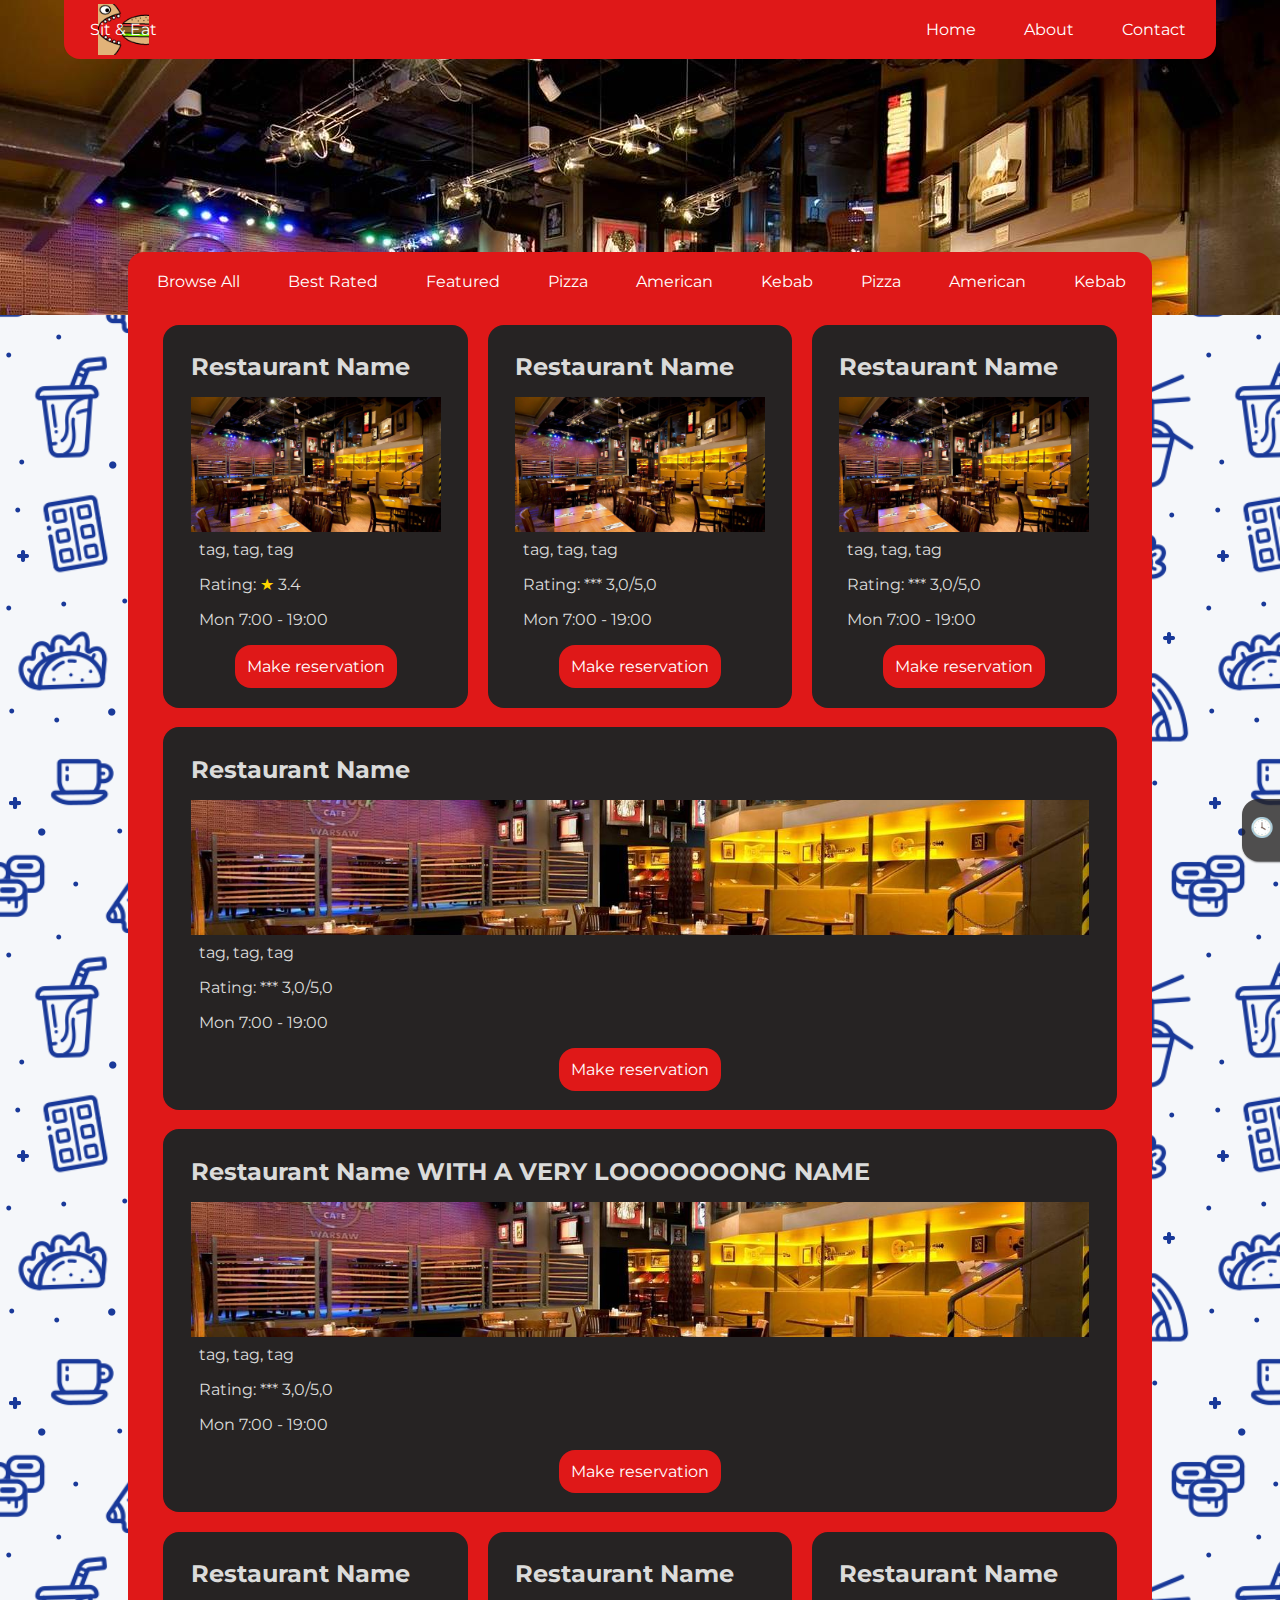
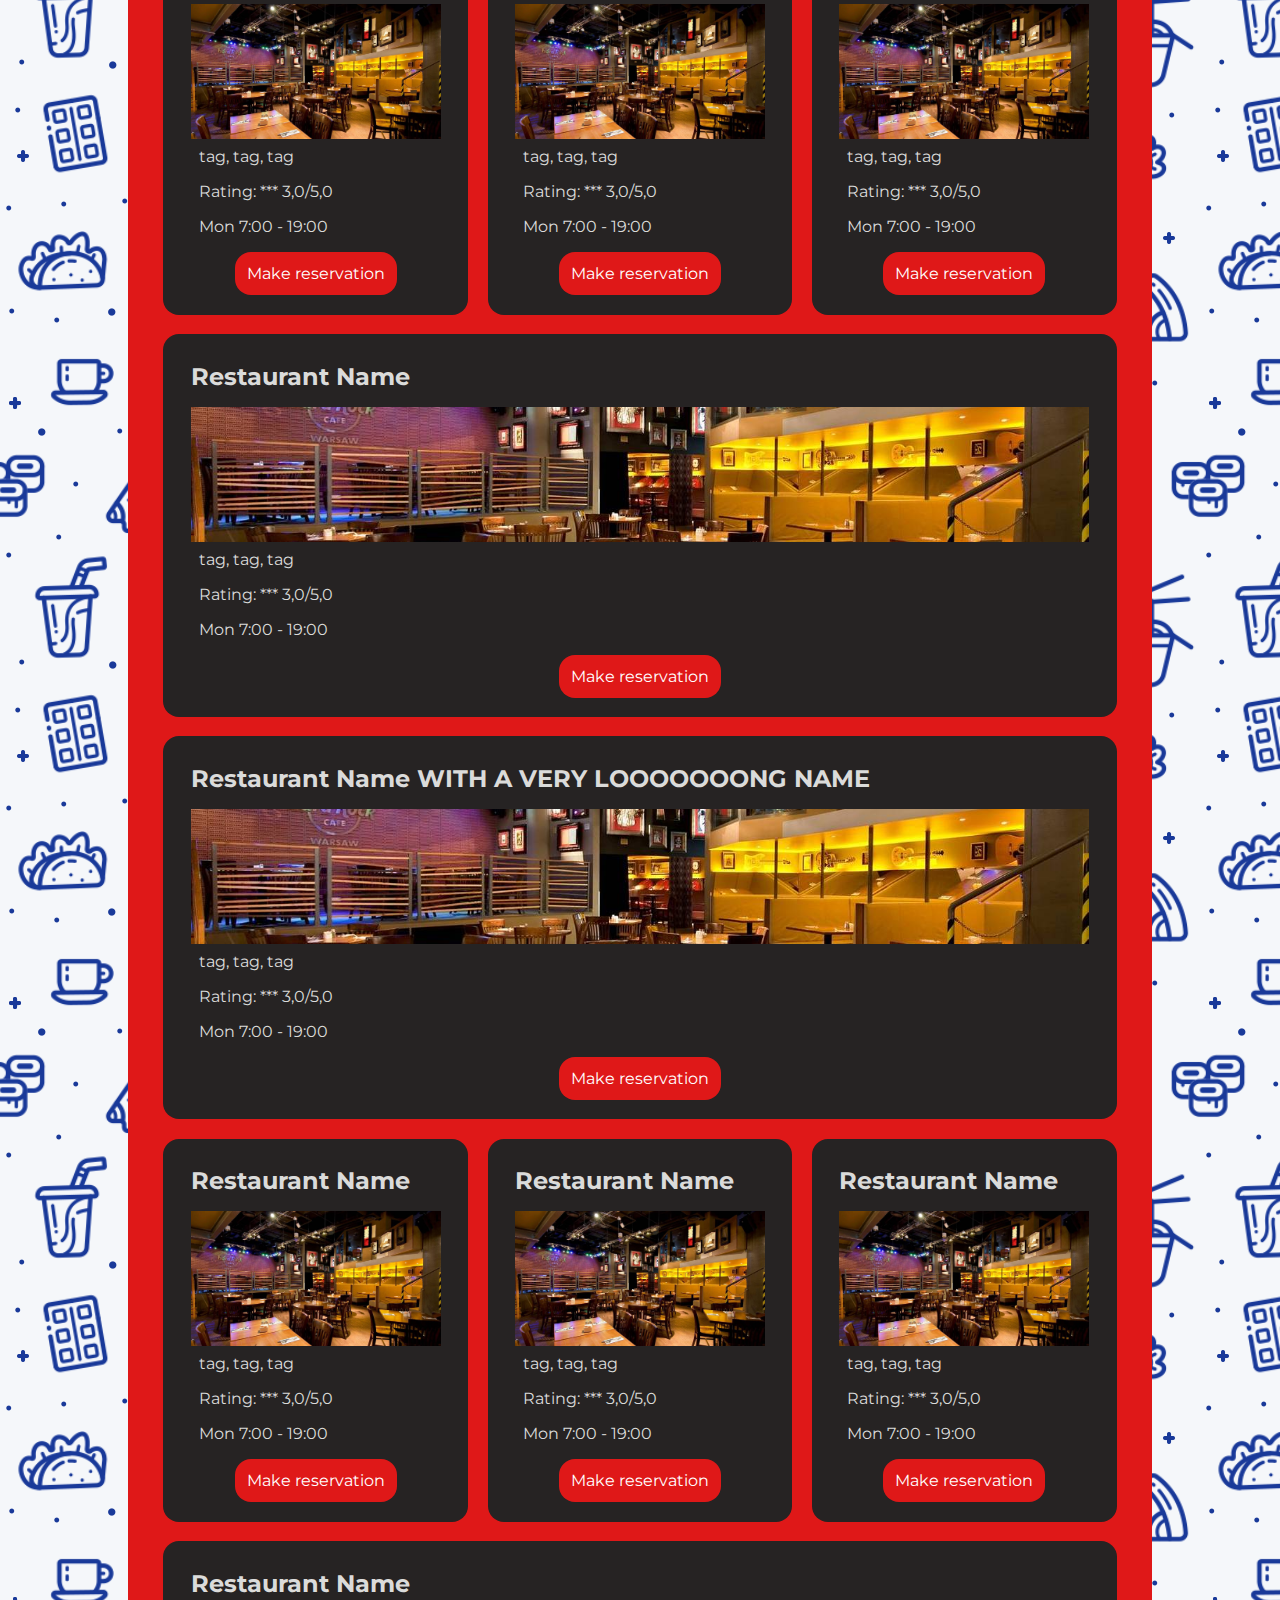
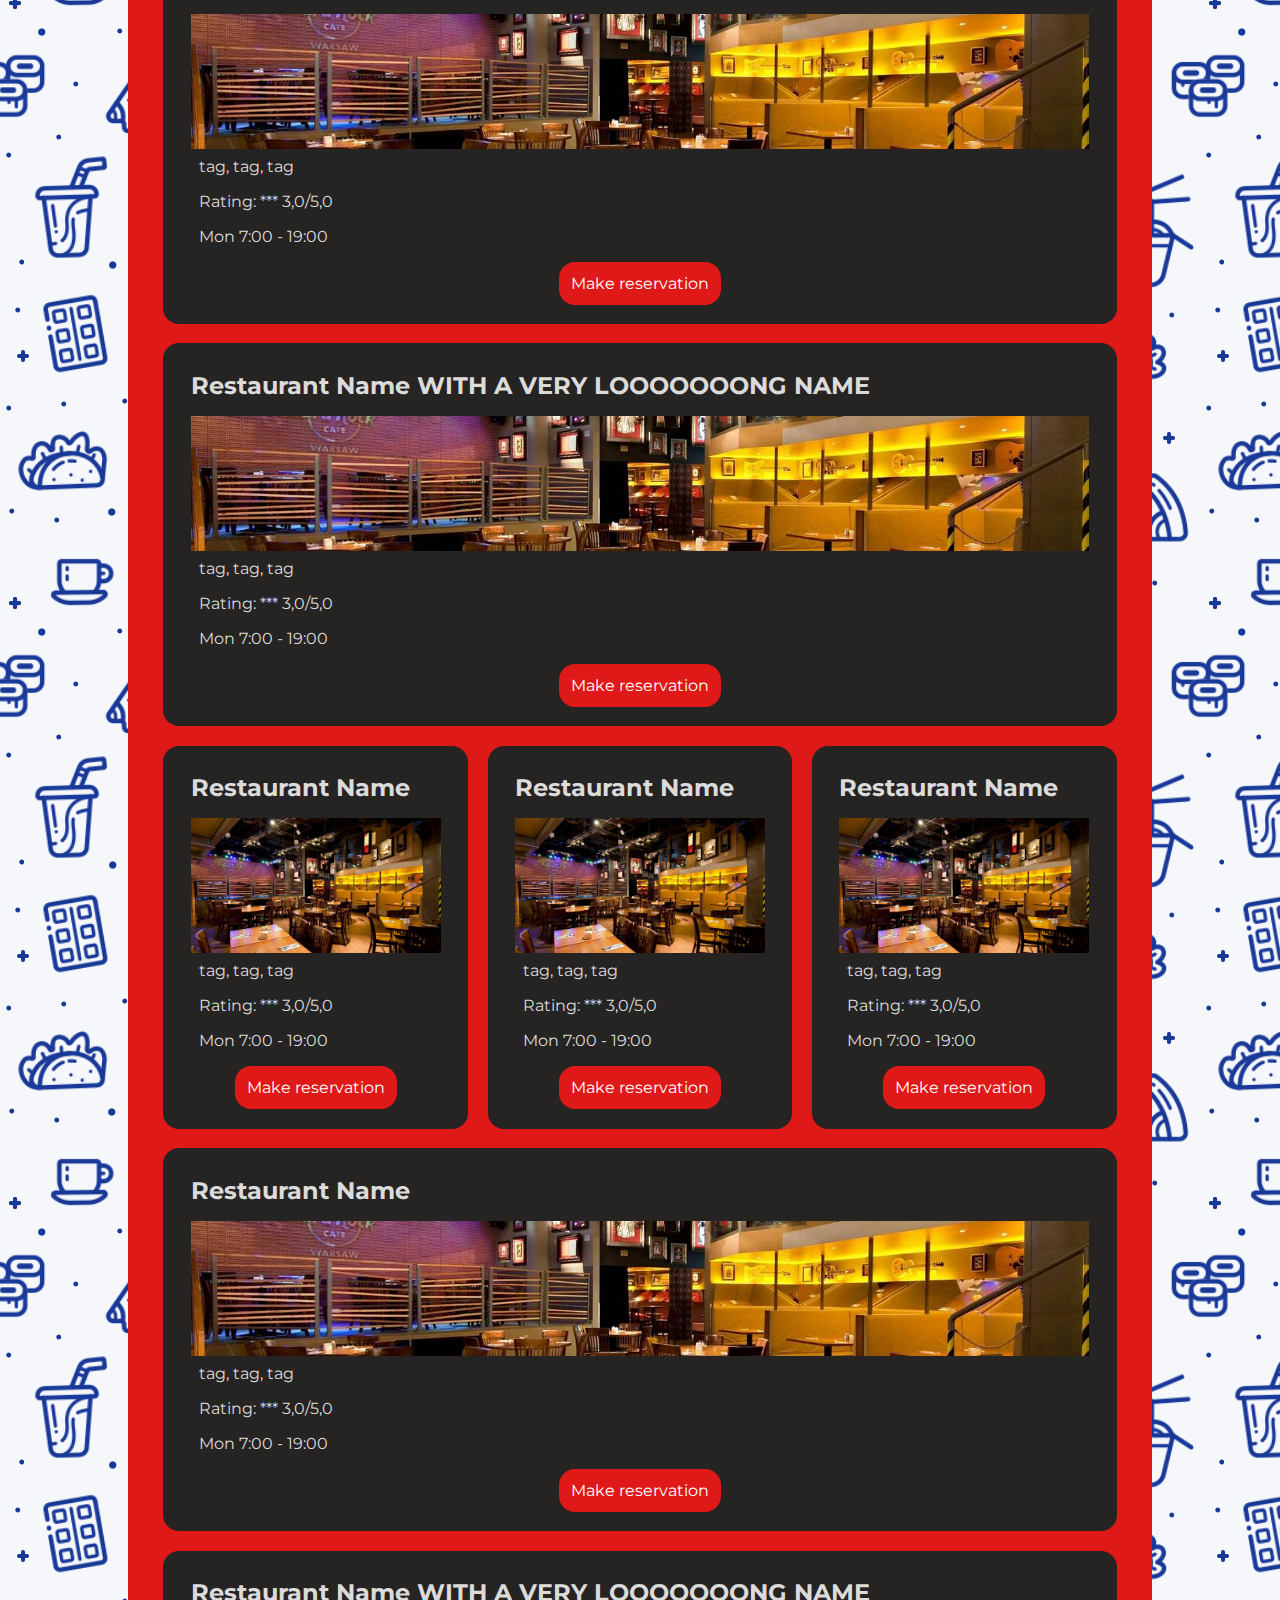
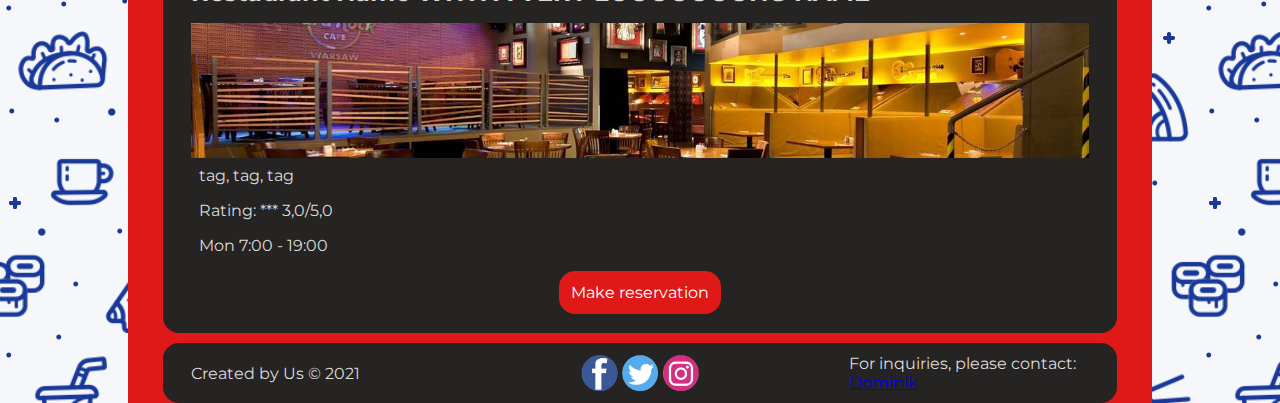
==== SitAndEat/index.html @ 81e6c00a "Merge branch 'main' of https://github.com/koloczz/sit-eat into main" ====
<!DOCTYPE html>
<html lang="en">
    <head>
        <title>Sit & Eat</title>
        <meta charset="utf-8">
        <meta name="viewport" content="width=device-width, initial-scale=1">
		<link rel="stylesheet" type="text/css" href="Styles/style.css">
		<link href='https://fonts.googleapis.com/css?family=Montserrat' rel='stylesheet'>
        <link rel="icon" href="Images/logoV2.png">
        <script src="Scripts/main.js"></script>
    </head>
    <body onscroll="stickToTop()">
        <header>
            <div class="banner-container">
                <nav class="navbar">
                    <ul class="navbar-nav">
                        <li class="nav-brand">
                            <a id="no-hover" class="nav-link brand-name" href="index.html">Sit&nbsp;&&nbsp;Eat</a>
                        </li>
                        <li class="nav-item">
                            <a class="nav-link" href="index.html">Home</a>
                        </li>
                        <li class="nav-item">
                            <a class="nav-link" href="about.html">About</a>
                        </li>
                        <li class="nav-item">
                            <a class="nav-link" href="contact.html">Contact</a>
                        </li>
                    </ul>
                </nav>
                <div class="search-bar"></div>
                <nav class="navbar2">
                    <ul class="navbar-nav2">
                        <li class="nav-item">
                            <a class="nav-link" href="index.html">Browse&nbsp;All</a>
                        </li>
                        <li class="nav-item">
                            <a class="nav-link" href="about.html">Best&nbsp;Rated</a>
                        </li>
                        <li class="nav-item">
                            <a class="nav-link" href="contact.html">Featured</a>
                        </li>
                        <li class="nav-item">
                            <a class="nav-link" href="contact.html">Pizza</a>
                        </li>
                        <li class="nav-item">
                            <a class="nav-link" href="contact.html">American</a>
                        </li>
                        <li class="nav-item">
                            <a class="nav-link" href="contact.html">Kebab</a>
                        </li>
                        <li class="nav-item">
                            <a class="nav-link" href="contact.html">Pizza</a>
                        </li>
                        <li class="nav-item">
                            <a class="nav-link" href="contact.html">American</a>
                        </li>
                        <li class="nav-item">
                            <a class="nav-link" href="contact.html">Kebab</a>
                        </li>
                        <li class="nav-item">
                            <a class="nav-link" href="contact.html">Pizza</a>
                        </li>
                        <li class="nav-item">
                            <a class="nav-link" href="contact.html">American</a>
                        </li>
                        <li class="nav-item">
                            <a class="nav-link" href="contact.html">Kebab</a>
                        </li>
                    </ul>
                </nav>
            </div>
        </header>
        <main>
            <div class="content">
                <section class="flex-description">
                    <h1>Restaurant Name</h1>
                    <img src="Images/26467404.jpg" alt="thumb">
                    <p class="tag-section"> tag, tag, tag</p>
                    <p class="rating-section"> Rating: <span class="star">&starf;</span> 3.4</p>
                    <p class="hours-section">Mon 7:00 - 19:00</p>
                </section>
                <div class="reservation-container">
                    <button class="reservation">Make reservation</button>
                </div>
            </div>
            <div class="content">
                <section class="flex-description">
                    <h1>Restaurant Name</h1>
                    <img src="Images/26467404.jpg" alt="thumb">
                    <p class="tag-section"> tag, tag, tag</p>
                    <p class="rating-section"> Rating: *** 3,0/5,0</p>
                    <p class="hours-section">Mon 7:00 - 19:00</p>
                </section>
                <div class="reservation-container">
                    <button class="reservation">Make reservation</button>
                </div>
            </div>
            <div class="content">
                <section class="flex-description">
                    <h1>Restaurant Name</h1>
                    <img src="Images/26467404.jpg" alt="thumb">
                    <p class="tag-section"> tag, tag, tag</p>
                    <p class="rating-section"> Rating: *** 3,0/5,0</p>
                    <p class="hours-section">Mon 7:00 - 19:00</p>
                </section>
                <div class="reservation-container">
                    <button class="reservation">Make reservation</button>
                </div>
            </div>
            <div class="content">
                <section class="flex-description">
                    <h1>Restaurant Name</h1>
                    <img src="Images/26467404.jpg" alt="thumb">
                    <p class="tag-section"> tag, tag, tag</p>
                    <p class="rating-section"> Rating: *** 3,0/5,0</p>
                    <p class="hours-section">Mon 7:00 - 19:00</p>
                </section>
                <div class="reservation-container">
                    <button class="reservation">Make reservation</button>
                </div>
            </div>
            <div class="content">
                <section class="flex-description">
                    <h1>Restaurant Name WITH A VERY LOOOOOOONG NAME</h1>
                    <img src="Images/26467404.jpg" alt="thumb">
                    <p class="tag-section"> tag, tag, tag</p>
                    <p class="rating-section"> Rating: *** 3,0/5,0</p>
                    <p class="hours-section">Mon 7:00 - 19:00</p>
                </section>
                <div class="reservation-container">
                    <button class="reservation">Make reservation</button>
                </div>
            </div>
            <div class="content">
                <section class="flex-description">
                    <h1>Restaurant Name</h1>
                    <img src="Images/26467404.jpg" alt="thumb">
                    <p class="tag-section"> tag, tag, tag</p>
                    <p class="rating-section"> Rating: *** 3,0/5,0</p>
                    <p class="hours-section">Mon 7:00 - 19:00</p>
                </section>
                <div class="reservation-container">
                    <button class="reservation">Make reservation</button>
                </div>
            </div>
            <div class="content">
                <section class="flex-description">
                    <h1>Restaurant Name</h1>
                    <img src="Images/26467404.jpg" alt="thumb">
                    <p class="tag-section"> tag, tag, tag</p>
                    <p class="rating-section"> Rating: *** 3,0/5,0</p>
                    <p class="hours-section">Mon 7:00 - 19:00</p>
                </section>
                <div class="reservation-container">
                    <button class="reservation">Make reservation</button>
                </div>
            </div>
            <div class="content">
                <section class="flex-description">
                    <h1>Restaurant Name</h1>
                    <img src="Images/26467404.jpg" alt="thumb">
                    <p class="tag-section"> tag, tag, tag</p>
                    <p class="rating-section"> Rating: *** 3,0/5,0</p>
                    <p class="hours-section">Mon 7:00 - 19:00</p>
                </section>
                <div class="reservation-container">
                    <button class="reservation">Make reservation</button>
                </div>
            </div>
            <div class="content">
                <section class="flex-description">
                    <h1>Restaurant Name</h1>
                    <img src="Images/26467404.jpg" alt="thumb">
                    <p class="tag-section"> tag, tag, tag</p>
                    <p class="rating-section"> Rating: *** 3,0/5,0</p>
                    <p class="hours-section">Mon 7:00 - 19:00</p>
                </section>
                <div class="reservation-container">
                    <button class="reservation">Make reservation</button>
                </div>
            </div>
            <div class="content">
                <section class="flex-description">
                    <h1>Restaurant Name WITH A VERY LOOOOOOONG NAME</h1>
                    <img src="Images/26467404.jpg" alt="thumb">
                    <p class="tag-section"> tag, tag, tag</p>
                    <p class="rating-section"> Rating: *** 3,0/5,0</p>
                    <p class="hours-section">Mon 7:00 - 19:00</p>
                </section>
                <div class="reservation-container">
                    <button class="reservation">Make reservation</button>
                </div>
            </div>
            <div class="content">
                <section class="flex-description">
                    <h1>Restaurant Name</h1>
                    <img src="Images/26467404.jpg" alt="thumb">
                    <p class="tag-section"> tag, tag, tag</p>
                    <p class="rating-section"> Rating: *** 3,0/5,0</p>
                    <p class="hours-section">Mon 7:00 - 19:00</p>
                </section>
                <div class="reservation-container">
                    <button class="reservation">Make reservation</button>
                </div>
            </div>
            <div class="content">
                <section class="flex-description">
                    <h1>Restaurant Name</h1>
                    <img src="Images/26467404.jpg" alt="thumb">
                    <p class="tag-section"> tag, tag, tag</p>
                    <p class="rating-section"> Rating: *** 3,0/5,0</p>
                    <p class="hours-section">Mon 7:00 - 19:00</p>
                </section>
                <div class="reservation-container">
                    <button class="reservation">Make reservation</button>
                </div>
            </div>
            <div class="content">
                <section class="flex-description">
                    <h1>Restaurant Name</h1>
                    <img src="Images/26467404.jpg" alt="thumb">
                    <p class="tag-section"> tag, tag, tag</p>
                    <p class="rating-section"> Rating: *** 3,0/5,0</p>
                    <p class="hours-section">Mon 7:00 - 19:00</p>
                </section>
                <div class="reservation-container">
                    <button class="reservation">Make reservation</button>
                </div>
            </div>
            <div class="content">
                <section class="flex-description">
                    <h1>Restaurant Name</h1>
                    <img src="Images/26467404.jpg" alt="thumb">
                    <p class="tag-section"> tag, tag, tag</p>
                    <p class="rating-section"> Rating: *** 3,0/5,0</p>
                    <p class="hours-section">Mon 7:00 - 19:00</p>
                </section>
                <div class="reservation-container">
                    <button class="reservation">Make reservation</button>
                </div>
            </div>
            <div class="content">
                <section class="flex-description">
                    <h1>Restaurant Name WITH A VERY LOOOOOOONG NAME</h1>
                    <img src="Images/26467404.jpg" alt="thumb">
                    <p class="tag-section"> tag, tag, tag</p>
                    <p class="rating-section"> Rating: *** 3,0/5,0</p>
                    <p class="hours-section">Mon 7:00 - 19:00</p>
                </section>
                <div class="reservation-container">
                    <button class="reservation">Make reservation</button>
                </div>
            </div>
            <div class="content">
                <section class="flex-description">
                    <h1>Restaurant Name</h1>
                    <img src="Images/26467404.jpg" alt="thumb">
                    <p class="tag-section"> tag, tag, tag</p>
                    <p class="rating-section"> Rating: *** 3,0/5,0</p>
                    <p class="hours-section">Mon 7:00 - 19:00</p>
                </section>
                <div class="reservation-container">
                    <button class="reservation">Make reservation</button>
                </div>
            </div>
            <div class="content">
                <section class="flex-description">
                    <h1>Restaurant Name</h1>
                    <img src="Images/26467404.jpg" alt="thumb">
                    <p class="tag-section"> tag, tag, tag</p>
                    <p class="rating-section"> Rating: *** 3,0/5,0</p>
                    <p class="hours-section">Mon 7:00 - 19:00</p>
                </section>
                <div class="reservation-container">
                    <button class="reservation">Make reservation</button>
                </div>
            </div>
            <div class="content">
                <section class="flex-description">
                    <h1>Restaurant Name</h1>
                    <img src="Images/26467404.jpg" alt="thumb">
                    <p class="tag-section"> tag, tag, tag</p>
                    <p class="rating-section"> Rating: *** 3,0/5,0</p>
                    <p class="hours-section">Mon 7:00 - 19:00</p>
                </section>
                <div class="reservation-container">
                    <button class="reservation">Make reservation</button>
                </div>
            </div>
            <div class="content">
                <section class="flex-description">
                    <h1>Restaurant Name</h1>
                    <img src="Images/26467404.jpg" alt="thumb">
                    <p class="tag-section"> tag, tag, tag</p>
                    <p class="rating-section"> Rating: *** 3,0/5,0</p>
                    <p class="hours-section">Mon 7:00 - 19:00</p>
                </section>
                <div class="reservation-container">
                    <button class="reservation">Make reservation</button>
                </div>
            </div>
            <div class="content">
                <section class="flex-description">
                    <h1>Restaurant Name WITH A VERY LOOOOOOONG NAME</h1>
                    <img src="Images/26467404.jpg" alt="thumb">
                    <p class="tag-section"> tag, tag, tag</p>
                    <p class="rating-section"> Rating: *** 3,0/5,0</p>
                    <p class="hours-section">Mon 7:00 - 19:00</p>
                </section>
                <div class="reservation-container">
                    <button class="reservation">Make reservation</button>
                </div>
            </div>
        </main>
        <footer>
            <div class="footer-item">
                <p>Created by Us &copy; 2021</p>
                <img class=".social-media-icons" height="60px" src="../SitAndEat/Images/social-media.png" alt="social-media">
                <p>For inquiries, please contact:</br> <a href="mailto:dominik.starzyk@codecool.com">Dominik</a></p>
            </div>
        </footer>
        <p id="float">
            &#x1F553;
                <input class="slidecontainer" type="range" min="0" max="23" value="12" class="slider" id="myRange" onchange="updateTextInput(this.value)">
                <input type="number" class="input" id="textInputHour" value="12">
            &#x1f464
                <input class="slidecontainer" type="range" min="1" max="16" value="1" class="slider" id="myRange" onchange="updateTextInput2(this.value)">
                <input type="number" class="input" id="textInputPerson" value="1">

                <input id="datefield" type="date" id="start" name="date-time"  
                value="">


        </p>
    </body>
</html>
---- SitAndEat/Styles/style.css ----
:root {
  /* Menu */
  --main-background-color: #df1818;
  --main-menu-font-color: #fff;
  --hover-color: rgb(172, 169, 162);

  /* Main */
  --main-div-background-color: #262323;
  --main-div-font-color: rgb(219, 219, 218);
  --background-image: url("../Images/gif3.gif");

  /* Footer */
  --footer-background-color: #262323;

  --main-content-width: 80%;
  --main-content-margin: 10%;

  --radius: 1rem;
}

body {
  display: block;
  padding: 0;
  margin: 0;
  font-family: "Montserrat";
  background-image: var(--background-image);
  background-repeat: repeat;
  color: var(--main-div-font-color);
}

.brand-name {
  background-image: url("../Images/logoV2.png");
  background-size: contain;
  background-position: center;
  background-repeat: no-repeat;
}

.nav-brand {
  margin-top: 0.25rem;
  margin-bottom: 0.25rem;
  margin-right: auto;
}

#no-hover {
  color: var(--main-menu-font-color);
}

.banner-container {
  background-image: url("../Images/26467404.jpg");
  background-repeat: no-repeat;
  background-size: cover;
  height: max(35vh, 250px);
  width: 100%;
  position: relative;
}

.active-content {
  color: var(--hover-color);
}

.navbar,
.navbar2 {
  width: 90%;
  display: flex;
  flex-flow: row;
  flex-wrap: wrap;
  overflow-x: scroll;
  scrollbar-width: none;
  justify-content: stretch;
  list-style: none;
  background-color: var(--main-background-color);
  margin-left: 5%;
  margin-right: 5%;
}

.navbar {
  z-index: 1;
  border-bottom-right-radius: var(--radius);
  border-bottom-left-radius: var(--radius);
}

.navbar2 {
  width: var(--main-content-width);
  margin-left: var(--main-content-margin);
  margin-right: var(--main-content-margin);
  padding-bottom: 0.25rem;
  bottom: 0px;
  position: absolute;
  z-index: 1;
  height: 59px;
  border-top-right-radius: var(--radius);
  border-top-left-radius: var(--radius);
}

.sticky {
  position: fixed;
  top: 0;
  border-top-right-radius: 0;
  border-top-left-radius: 0;
}

.navbar::-webkit-scrollbar,
.navbar2::-webkit-scrollbar,
.flex-description::-webkit-scrollbar,
.modal-content::-webkit-scrollbar {
  display: none;
}

.navbar-nav,
.navbar-nav2 {
  width: 100%;
  list-style-type: none;
  display: flex;
  flex-direction: row;
  padding: 0 0.5%;
  margin: 0;
}

.navbar-nav {
  justify-content: space-between;
}

.navbar-nav2 {
  justify-content: flex-start;
}

.nav-item {
  margin: 0.25rem;
}

.nav-link,
.navbar-brand {
  padding: 1rem;
  margin: 0 0.25em;
  text-align: center;
  color: var(--main-menu-font-color);
  cursor: pointer;
  text-decoration: none;
  display: block;
}
.nav-item:hover,
#make-reservation:hover {
  background-color: var(--hover-color);
  border-radius: var(--radius);
}

main {
  background-color: var(--main-background-color);
  margin-left: var(--main-content-margin);
  margin-right: var(--main-content-margin);
  padding: 0% 2%;
  border: none;
  top: 0;
  position: relative;
  display: flex;
  flex-flow: column;
  flex-wrap: nowrap;
}

.content {
  margin: 0 0 2% 0;
  background-color: var(--main-div-background-color);
  padding: 2%;
  border-radius: var(--radius);
}

.flex-description {
  padding: 0.5rem;
  max-height: 20em;
  overflow-x: scroll;
  scrollbar-width: none;
  display: flex;
  flex-flow: column nowrap;
}

.flex-description h1 {
  font-weight: bold;
  font-size: 1.5rem;
  margin: 0;
}

.flex-description img {
  object-fit: cover;
  width: 100%;
  height: 15vh;
  margin-top: 1rem;
}

.flex-description p {
  margin: 0.5rem;
  text-align: justify;
}

.reservation-container {
  display: flex;
  flex-flow: row nowrap;
  justify-content: center;
}

.reservation {
  background-color: var(--main-background-color);
  border-radius: 1em;
  padding: 0.75rem;
  color: var(--main-menu-font-color);
  border: none;
  font: inherit;
}

.reservation:hover,
.reservation-button:hover {
  background-color: var(--hover-color);
}

.reservation-button {
  margin: 0;
  border: 2px solid var(--main-div-background-color);
  background-color: (--main-div-background-color);
  border-radius: 1em;
}

footer {
  margin: 0 var(--main-content-margin);
  padding: 0 2%;
  position: relative;
  top: 0;
  background-color: var(--main-background-color);
  color: var(--main-div-font-color);
  display: flex;
  flex-flow: column;
  flex-wrap: nowrap;
}

.footer-item {
  padding: 0 2%;
  background-color: var(--footer-background-color);
  border-radius: var(--radius);
  display: flex;
  flex-flow: row nowrap;
  justify-content: space-between;
  align-items: center;
}

.footer-item p {
  width: 240px;
  margin: 0.5rem;
}

#float {
  clear: both;
  position: fixed;
  width: 65vw;
  height: 1.875rem;
  bottom: 1.25rem;
  left: 97%;
  opacity: 80%;
  background-color: var(--main-div-background-color);
  color: var(--main-menu-font-color);
  border-top-left-radius: var(--radius);
  border-bottom-left-radius: var(--radius);
  text-align: left;
  box-shadow: 1px 1px 2px #111;
  font-size: 1.2rem;
  padding: 1rem 0;
  padding-left: 0.5rem;
  text-decoration: none;
}

#float:hover {
  left: 40%;
}

.input {
  width: 2rem;
}

#make-reservation {
  background-color: var(--main-div-background-color);
}

.food-menu-list {
  list-style-type: none;
  padding: 0 1rem;
}

.food-menu-item {
  margin: 0.5rem;
  display: flex;
  flex-direction: row;
  flex-wrap: nowrap;
  justify-content: space-between;
  align-items: flex-end;
}

span.star {
  text-decoration: none;
  color: gold;
}

@media screen and (min-width: 700px) {
  main {
    flex-flow: row;
    flex-wrap: wrap;
    align-content: stretch;
  }
  .content {
    margin: 1%;
    flex-grow: 2;
  }
  .footer-item {
    margin: 0 1%;
  }
}

.modal {
  display: none;
  position: fixed;
  z-index: 3;
  left: 0;
  top: 0;
  padding-top: 59px;
  width: 100%;
  height: 100%;
  overflow: auto;
  background-color: rgb(0, 0, 0);
  background-color: rgba(0, 0, 0, 0.4);
}

.modal-content {
  overflow-x: scroll;
  overflow-y: scroll;
  border-radius: var(--radius);
  background-color: #fefefe;
  margin: 15% auto;
  padding: 20px;
  border: 1px solid #888;
  width: var(--main-content-width);
}

.close {
  color: #aaa;
  float: right;
  font-size: 28px;
  font-weight: bold;
}

.close:hover,
.close:focus {
  color: black;
  text-decoration: none;
  cursor: pointer;
}

.modal-body {
  padding: 2px 16px;
}

.modal-content {
  position: relative;
  background-color: #fefefe;
  margin: auto;
  padding: 0;
  border: 1px solid #888;
  width: 80%;
  box-shadow: 0 4px 8px 0 rgba(0, 0, 0, 0.2), 0 6px 20px 0 rgba(0, 0, 0, 0.19);
  animation-name: animatetop;
  animation-duration: 0.4s;
}

.grid-container {
  display: grid;
  grid-template-columns: 100px 100px 100px 100px 100px;
  grid-template-rows: 100px 100px 100px 100px 100px;
}

.grid-item {
  background-image: url("../Images/carpet1.jpg");
  background-size: cover;
  height: 100px;
  width: 100px;
}

.with-table {
  font-size: 2rem;
  font-weight: bold;
  display: flex;
  justify-content: center;
  align-items: center;
  color: #000;
  align-items: center;
  text-align: center;
  height: 70%;
  width: auto;
  background-image: url("../Images/wood.jpg");
  background-size: cover;
  margin: 15%;
  border-radius: var(--radius);
}

.taken-table {
  background-image: none;
  background-color: tomato;
}

.selected-table {
  background-image: none;
  background-color: lawngreen;
}

@keyframes animatetop {
  from {
    top: -300px;
    opacity: 0;
  }
  to {
    top: 0;
    opacity: 1;
  }
}
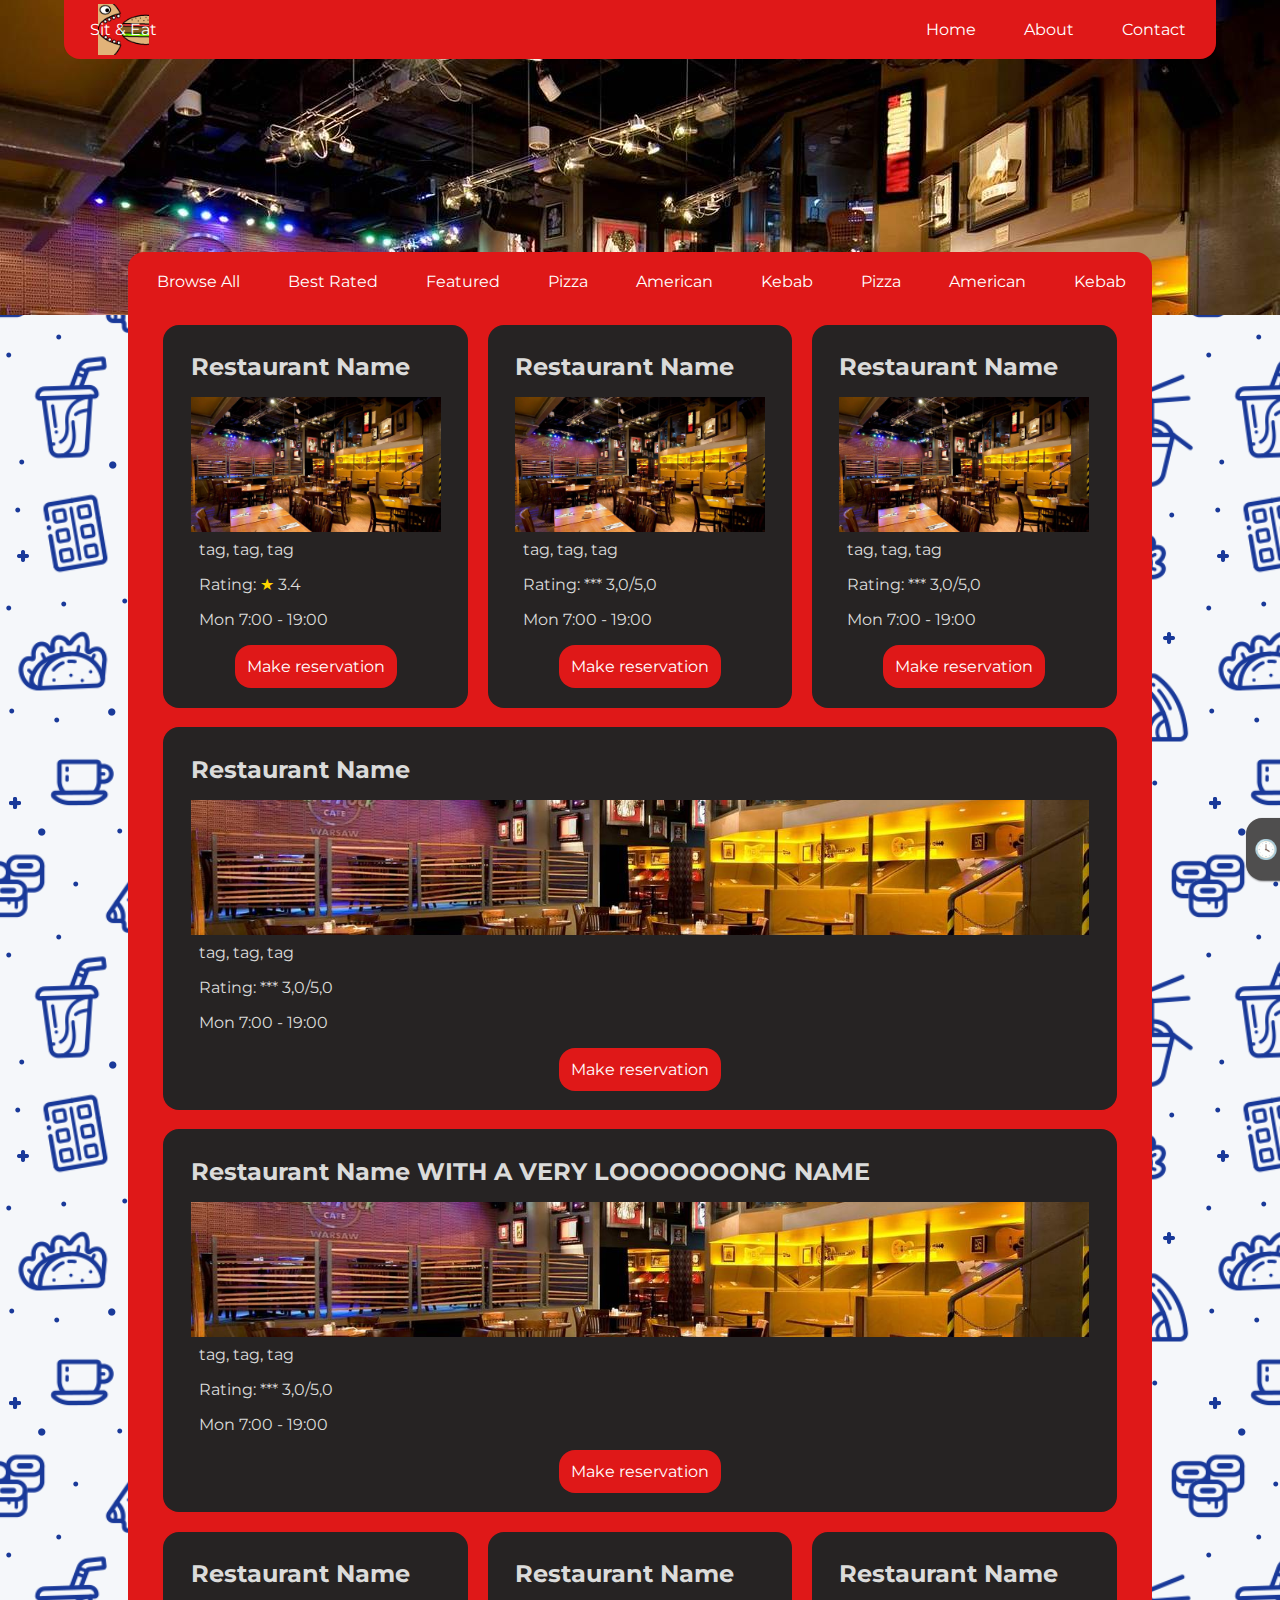
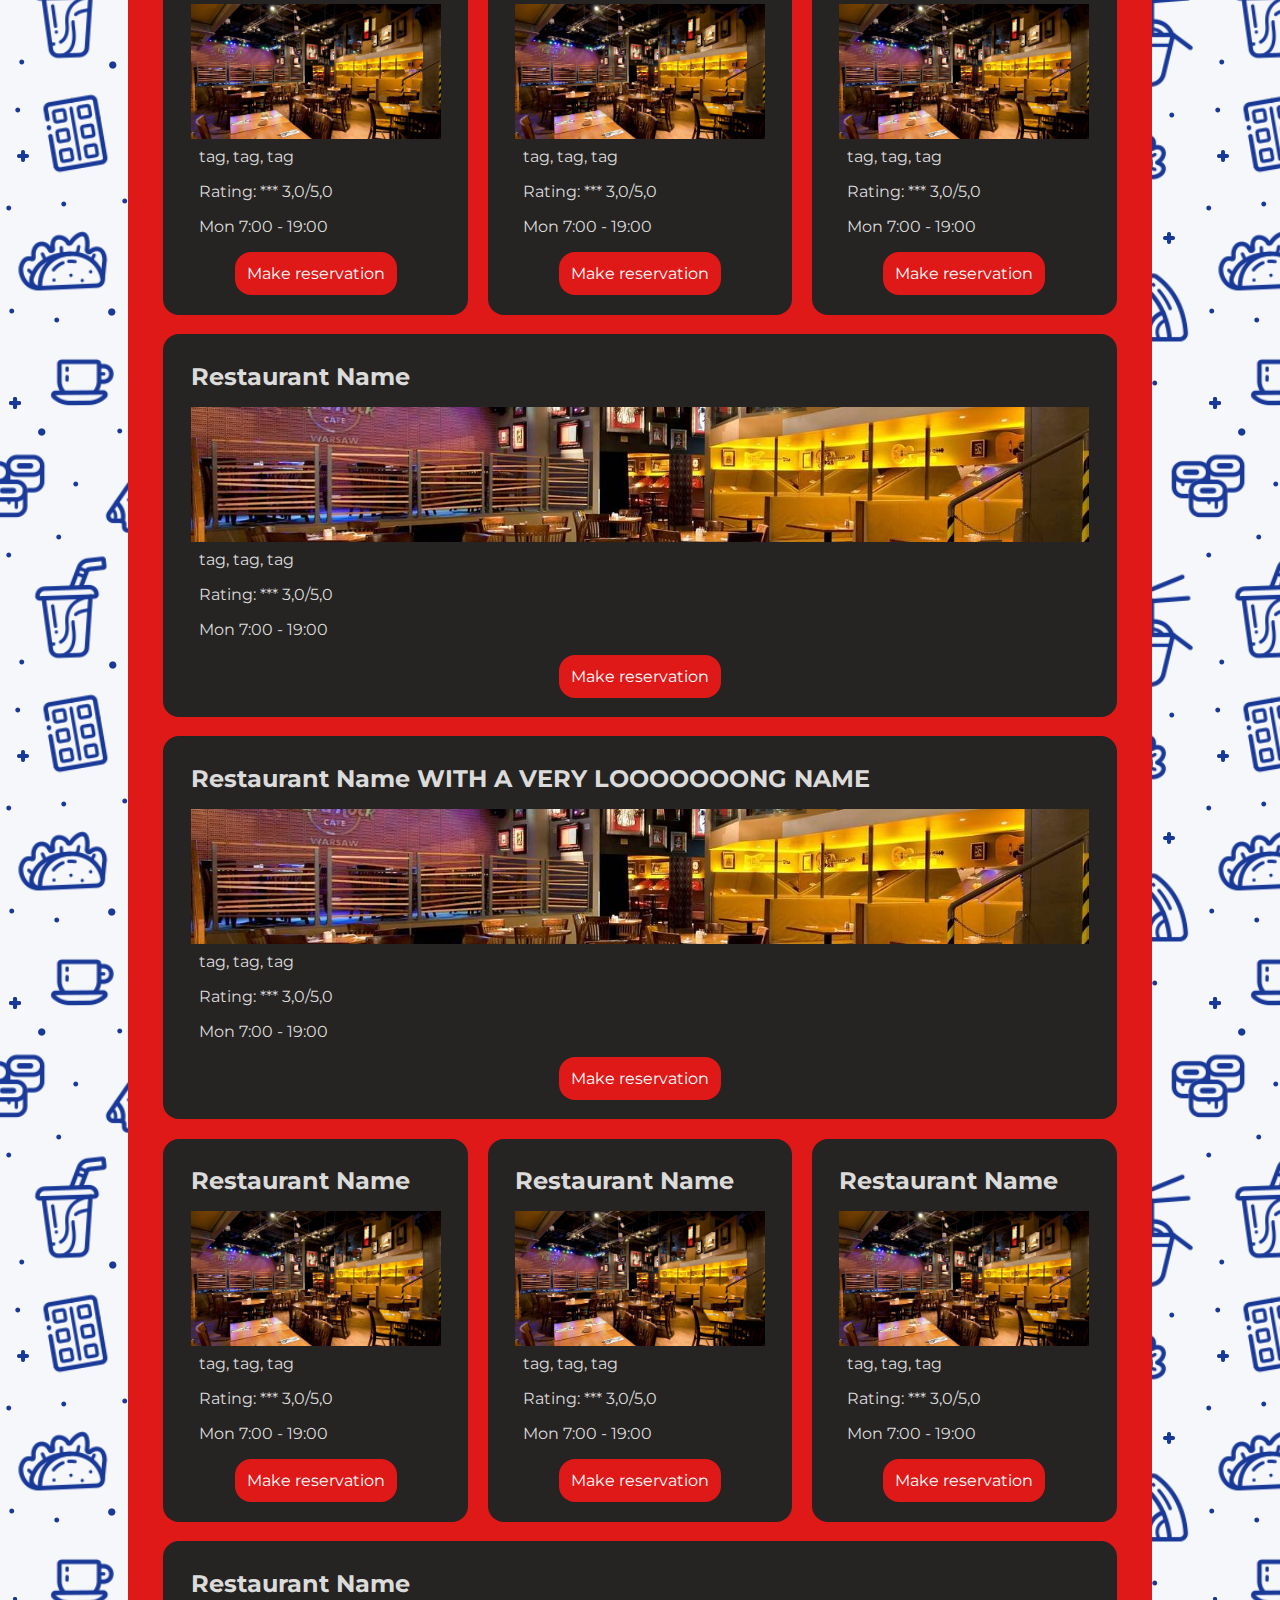
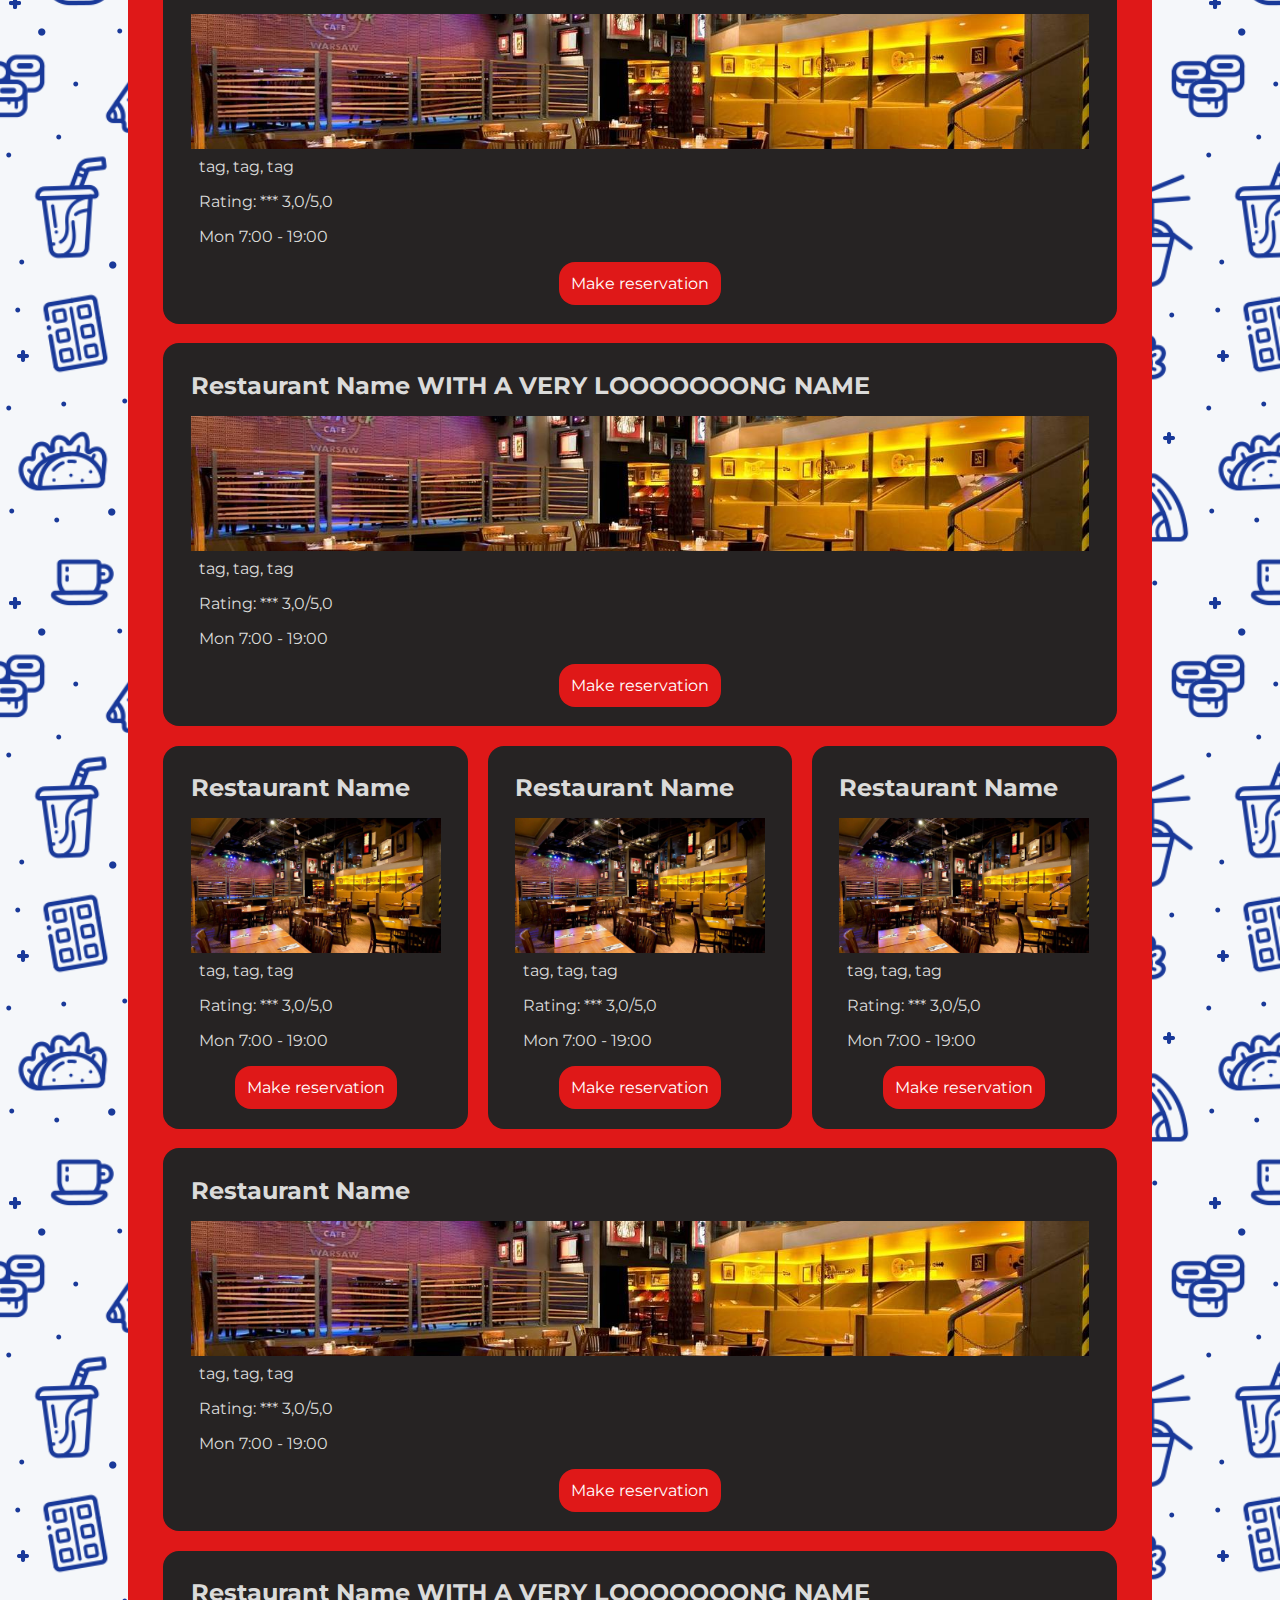
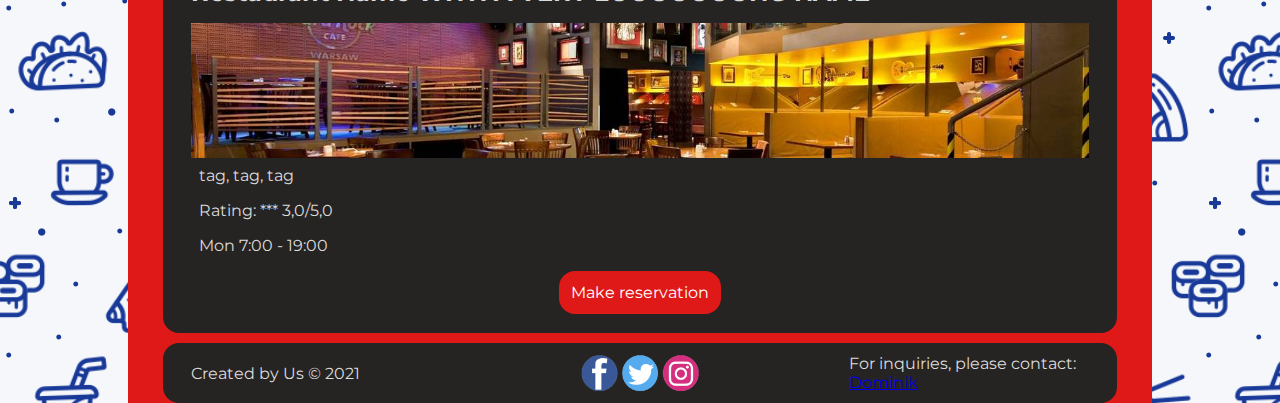
==== commit c7f5e103: "Time slider refactor" ====
--- a/SitAndEat/index.html
+++ b/SitAndEat/index.html
@@ -320,18 +320,23 @@
                 <p>For inquiries, please contact:</br> <a href="mailto:dominik.starzyk@codecool.com">Dominik</a></p>
             </div>
         </footer>
-        <p id="float">
-            &#x1F553;
+        <div id="float">
+            <p>
+                &#x1F553;
+                <input type="number" class="input" id="textInputHour" value="12">
                 <input class="slidecontainer" type="range" min="0" max="23" value="12" class="slider" id="myRange" onchange="updateTextInput(this.value)">
-                <input type="number" class="input" id="textInputHour" value="12">
-            &#x1f464
-                <input class="slidecontainer" type="range" min="1" max="16" value="1" class="slider" id="myRange" onchange="updateTextInput2(this.value)">
+                
+            </p>
+            <p>
+                &#x1f464
                 <input type="number" class="input" id="textInputPerson" value="1">
-
-                <input id="datefield" type="date" id="start" name="date-time"  
-                value="">
-
-
-        </p>
+                <input class="slidecontainer" type="range" min="1" max="16" value="1" class="slider" id="myRange" onchange="updateTextInput2(this.value)">            
+            </p>
+            <p>
+                <link rel="stylesheet" href="https://cdnjs.cloudflare.com/ajax/libs/font-awesome/4.7.0/css/font-awesome.min.css">
+                <i class="fa fa-calendar" style="font-size:24px"></iclass></i>
+                <input id="datefield" type="date" id="start" name="date-time" value="">
+            </p>
+        </div>
     </body>
 </html>--- a/SitAndEat/Styles/style.css
+++ b/SitAndEat/Styles/style.css
@@ -248,25 +248,53 @@
 #float {
   clear: both;
   position: fixed;
-  width: 65vw;
-  height: 1.875rem;
-  bottom: 1.25rem;
-  left: 97%;
+  width: 215px;
+  height: 8.875rem;
+  bottom: 2.25rem;
+  right: -205px;
   opacity: 80%;
   background-color: var(--main-div-background-color);
   color: var(--main-menu-font-color);
   border-top-left-radius: var(--radius);
   border-bottom-left-radius: var(--radius);
-  text-align: left;
   box-shadow: 1px 1px 2px #111;
   font-size: 1.2rem;
-  padding: 1rem 0;
+  padding: 1rem;
   padding-left: 0.5rem;
   text-decoration: none;
+  display: flex;
+  flex-flow: column nowrap;
+  justify-content: space-between;
+  align-items: left;
+}
+#float p {
+  margin: 0;
+  padding: 0;
+  width: auto;
 }
 
 #float:hover {
-  left: 40%;
+  right: 0px;
+}
+
+@media screen and (min-width: 875px) {
+  #float {
+    right: -615px;
+    width: 625px;
+    height: 1.875rem;
+    bottom: 1.25rem;
+    display: flex;
+    flex-flow: nowrap;
+    justify-content: space-between;
+    align-items: center;
+  }
+  #float:hover {
+    right: 0px;
+  }
+
+  #float p {
+    width: auto;
+  }
 }
 
 .input {
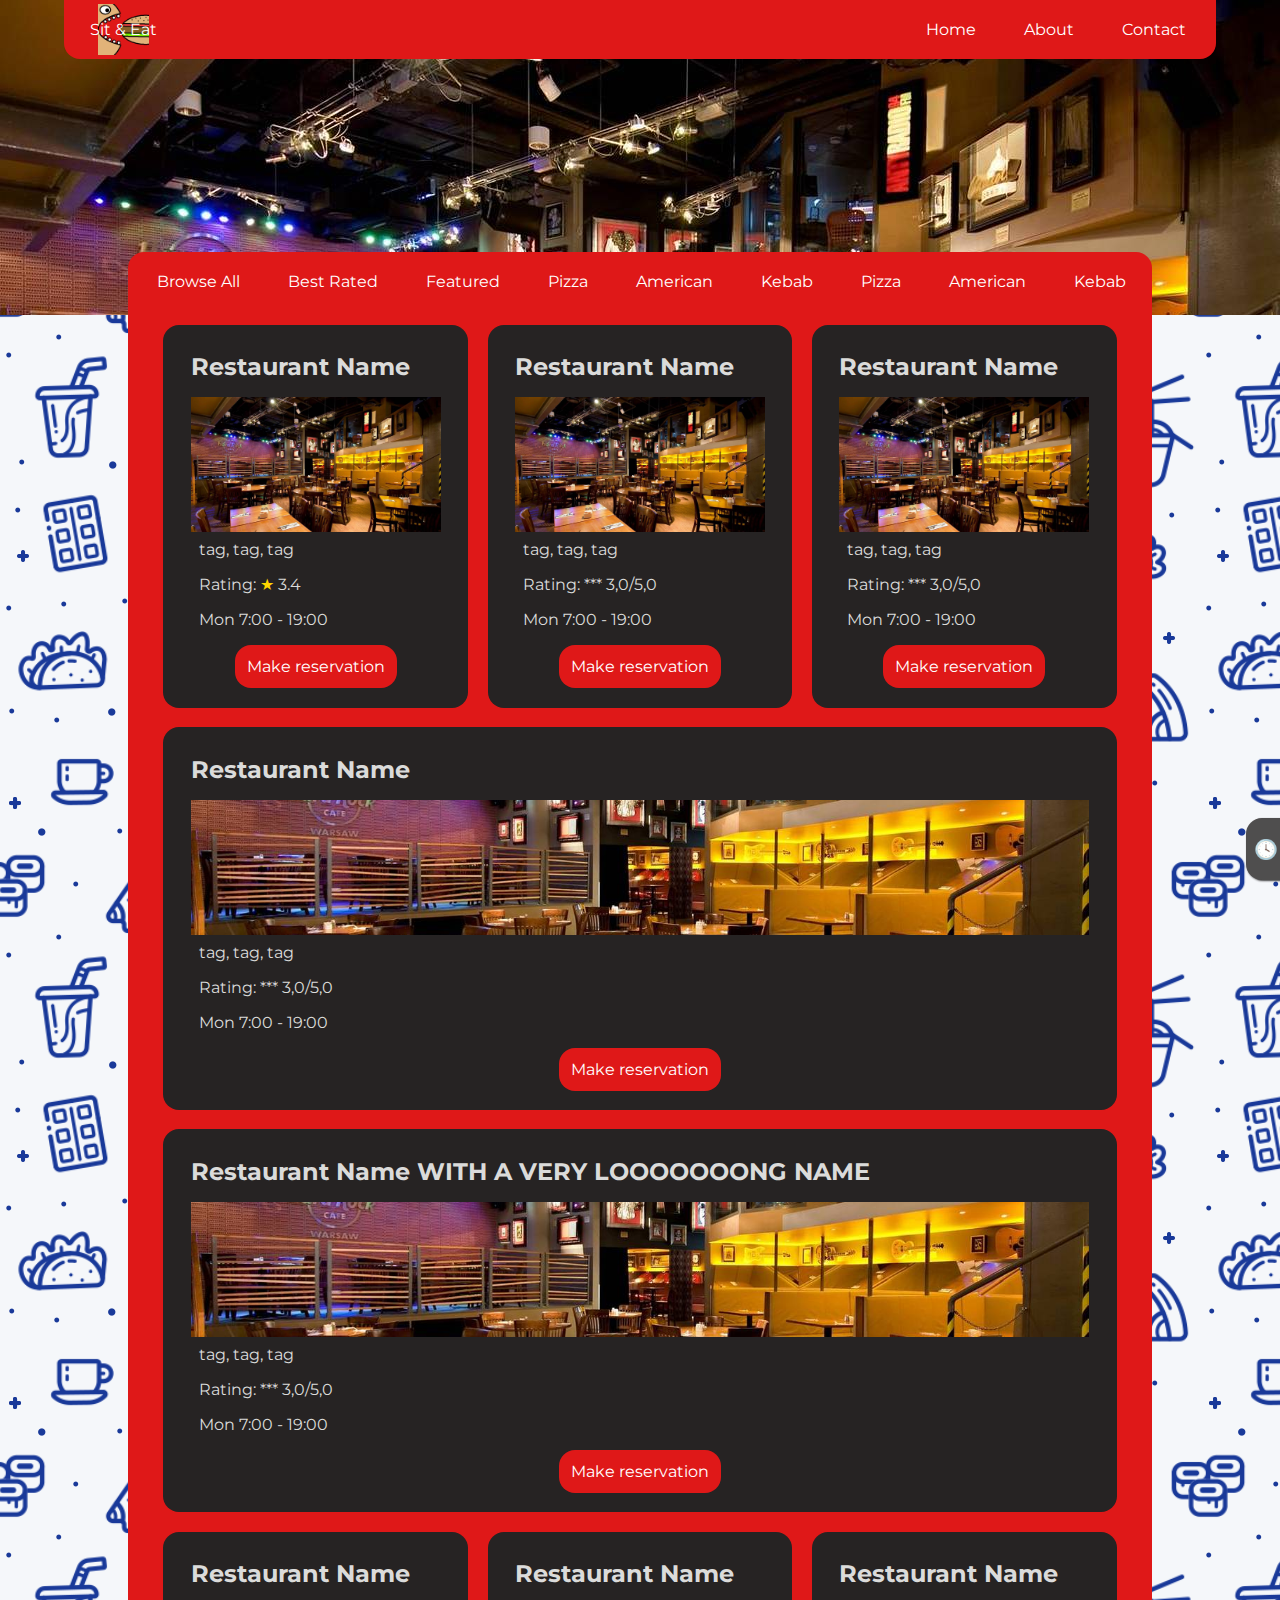
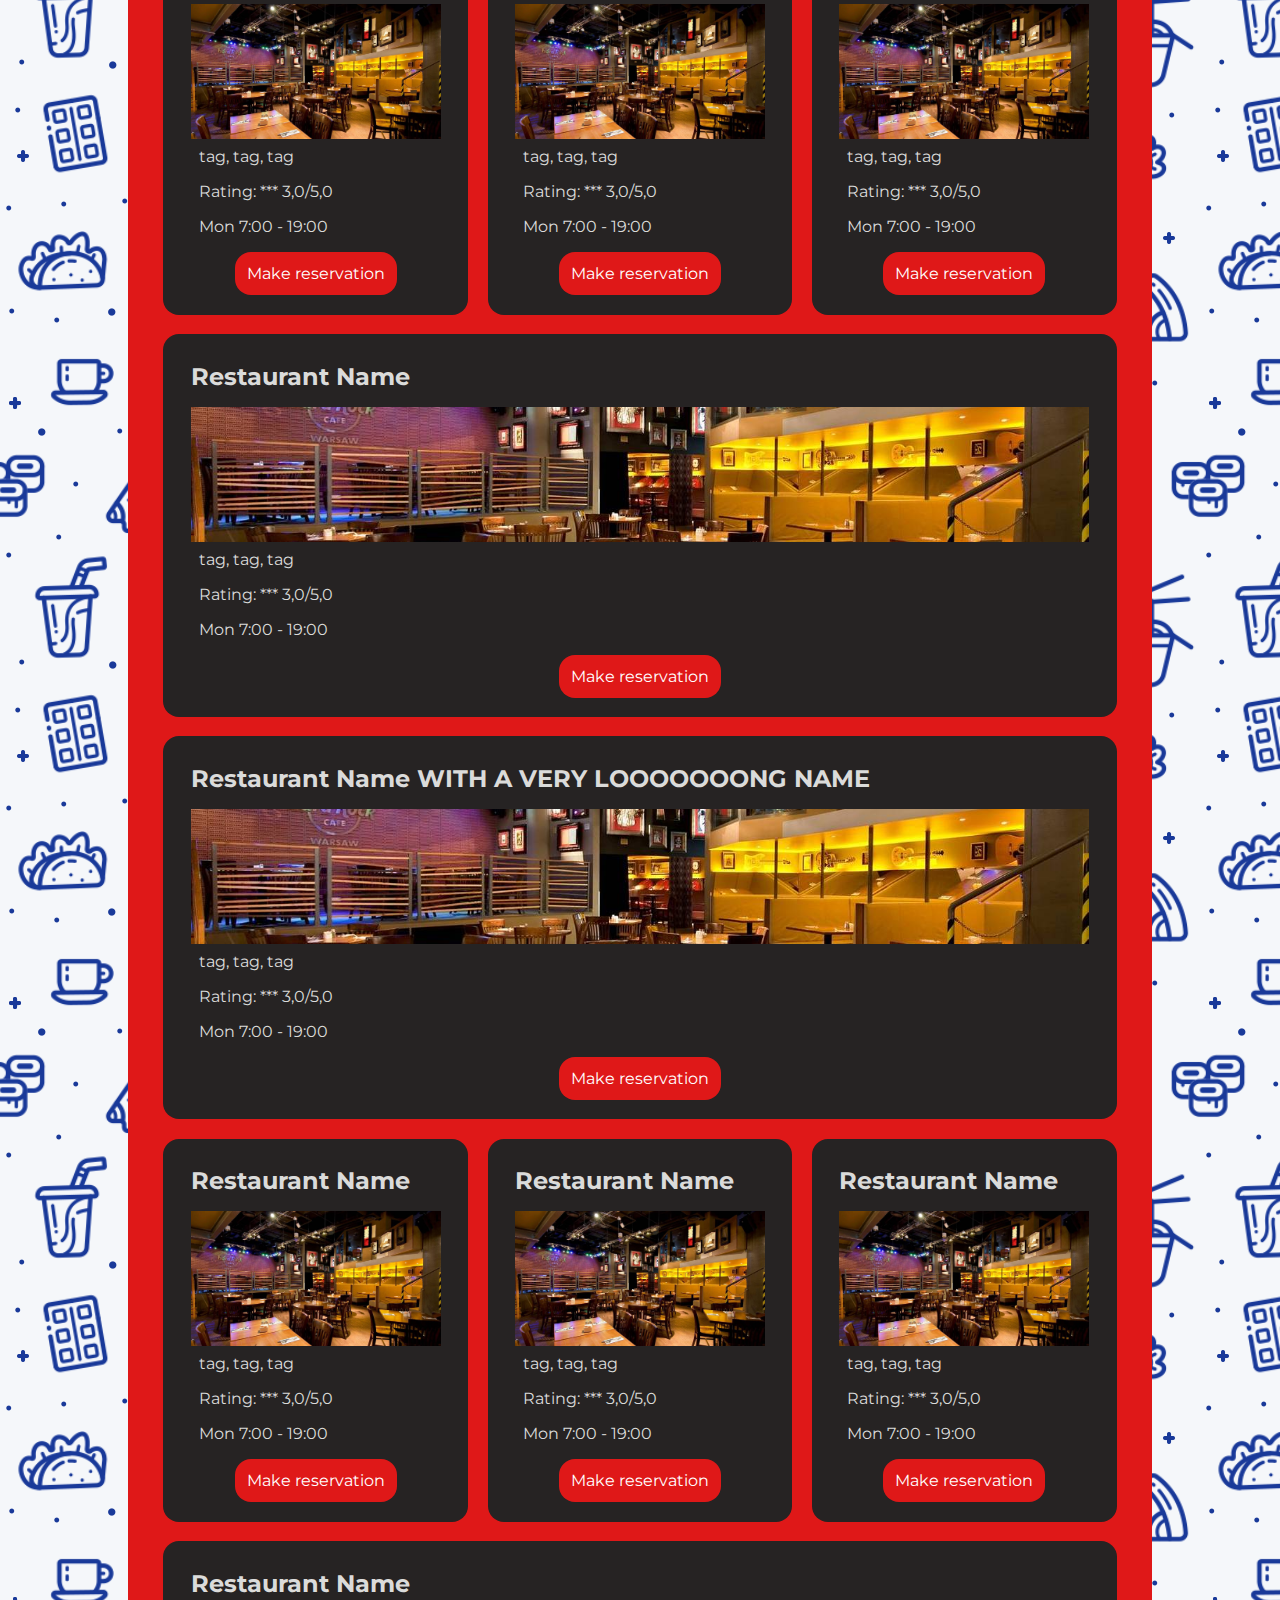
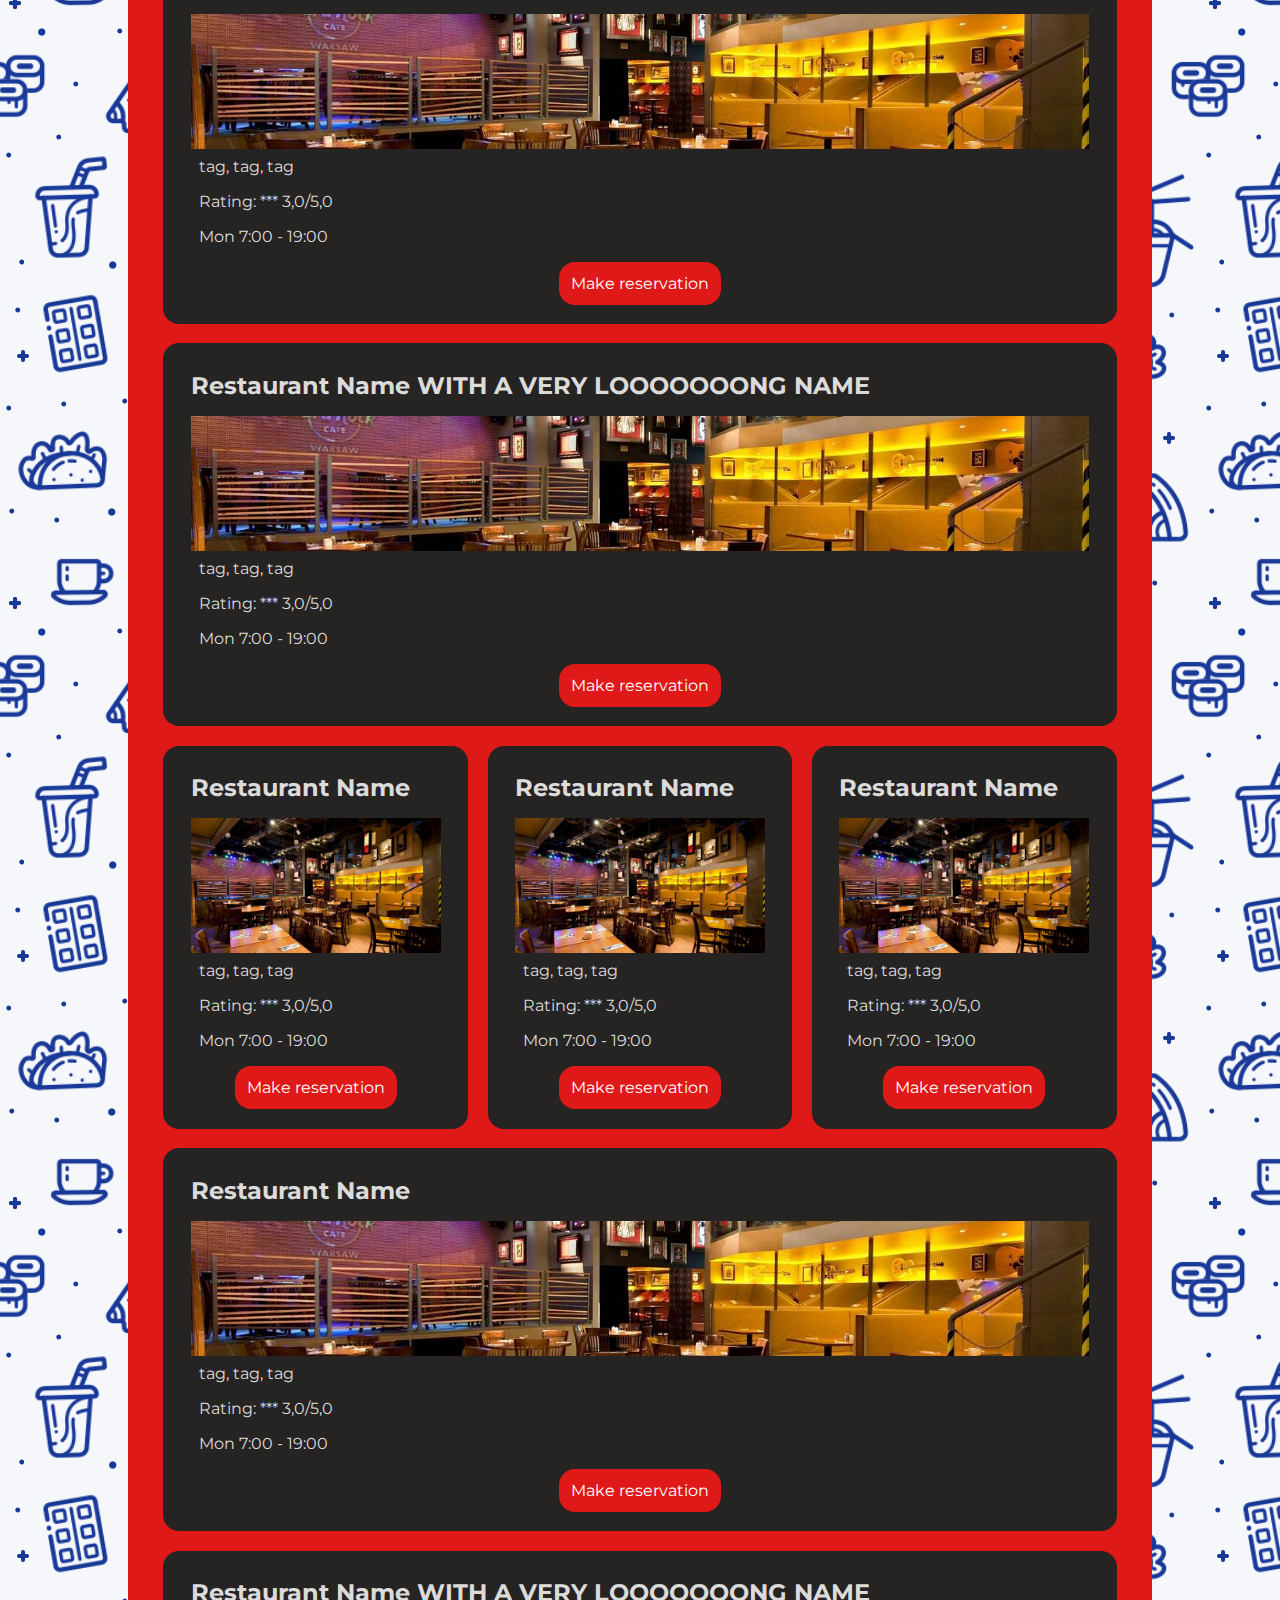
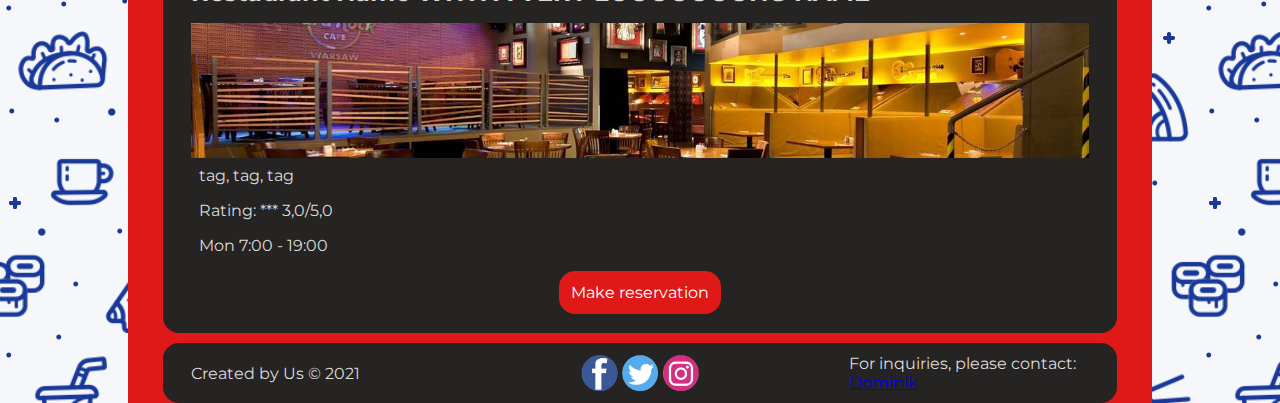
==== commit ebaf321c: "Rework color on time slider" ====
--- a/SitAndEat/index.html
+++ b/SitAndEat/index.html
@@ -317,7 +317,7 @@
             <div class="footer-item">
                 <p>Created by Us &copy; 2021</p>
                 <img class=".social-media-icons" height="60px" src="../SitAndEat/Images/social-media.png" alt="social-media">
-                <p>For inquiries, please contact:</br> <a href="mailto:dominik.starzyk@codecool.com">Dominik</a></p>
+                <p>For inquiries, please contact: </br> <a href="mailto:dominik.starzyk@codecool.com">Dominik</a></p>
             </div>
         </footer>
         <div id="float">
--- a/SitAndEat/Styles/style.css
+++ b/SitAndEat/Styles/style.css
@@ -272,9 +272,18 @@
   padding: 0;
   width: auto;
 }
+#textInputHour,
+#textInputPerson,
+#datefield {
+  background-color: var(--main-div-background-color);
+  color: var(--main-menu-font-color);
+}
 
 #float:hover {
   right: 0px;
+  background-color: var(--main-background-color);
+  transition: 0.3s;
+  opacity: 100%;
 }
 
 @media screen and (min-width: 875px) {
@@ -317,6 +326,36 @@
   flex-wrap: nowrap;
   justify-content: space-between;
   align-items: flex-end;
+}
+
+.review-list {
+  list-style-type: none;
+  padding: 0;
+}
+
+.review-item {
+  margin: 0.5rem 0;
+  padding: 0.5rem 1rem;
+  border: 1px solid var(--main-div-font-color);
+  border-radius: var(--radius);
+  display: grid;
+  grid-gap: 0.5rem;
+  grid-template-columns: auto 8rem;
+}
+
+.review-author {
+  grid-column: 1;
+  grid-row: 1;
+}
+
+.review-rating {
+  grid-column: 2;
+  grid-row: 1;
+}
+
+.review-text {
+  grid-column: 1 / span 2;
+  grid-row: 2;
 }
 
 span.star {
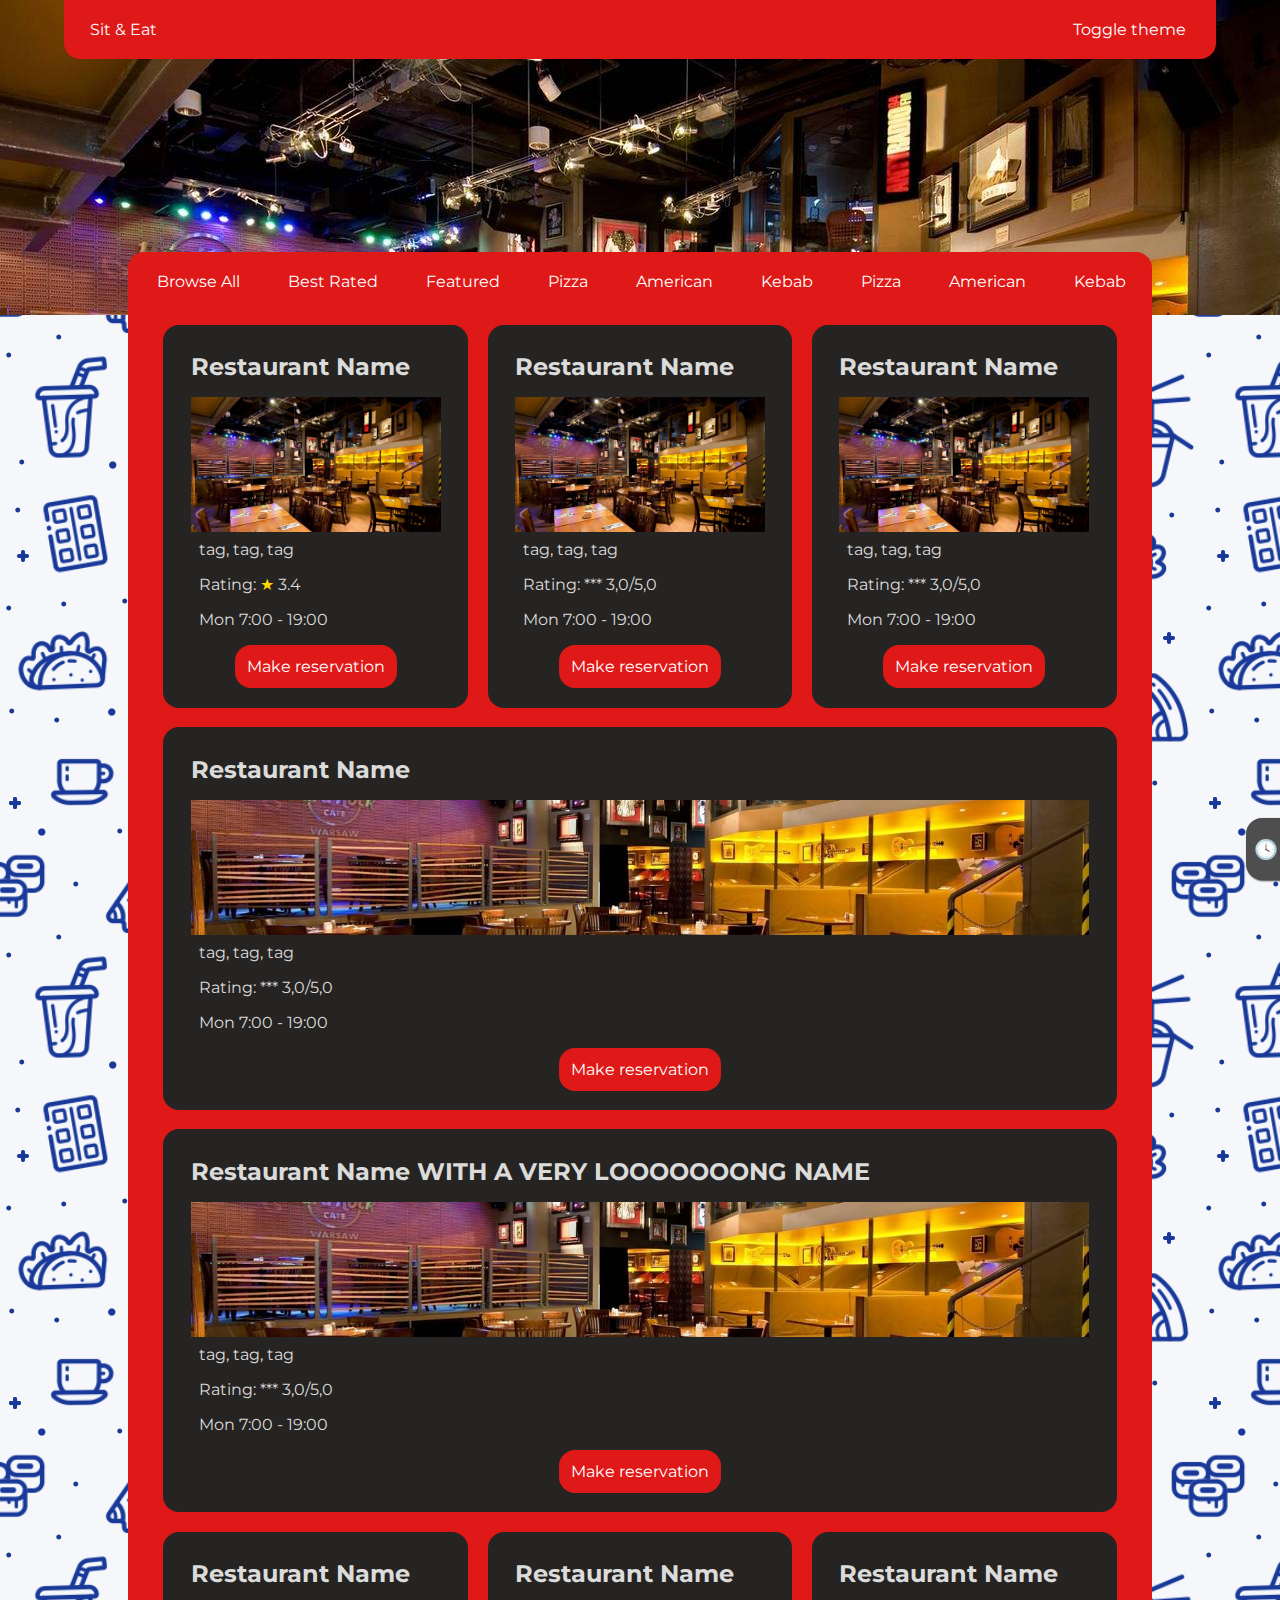
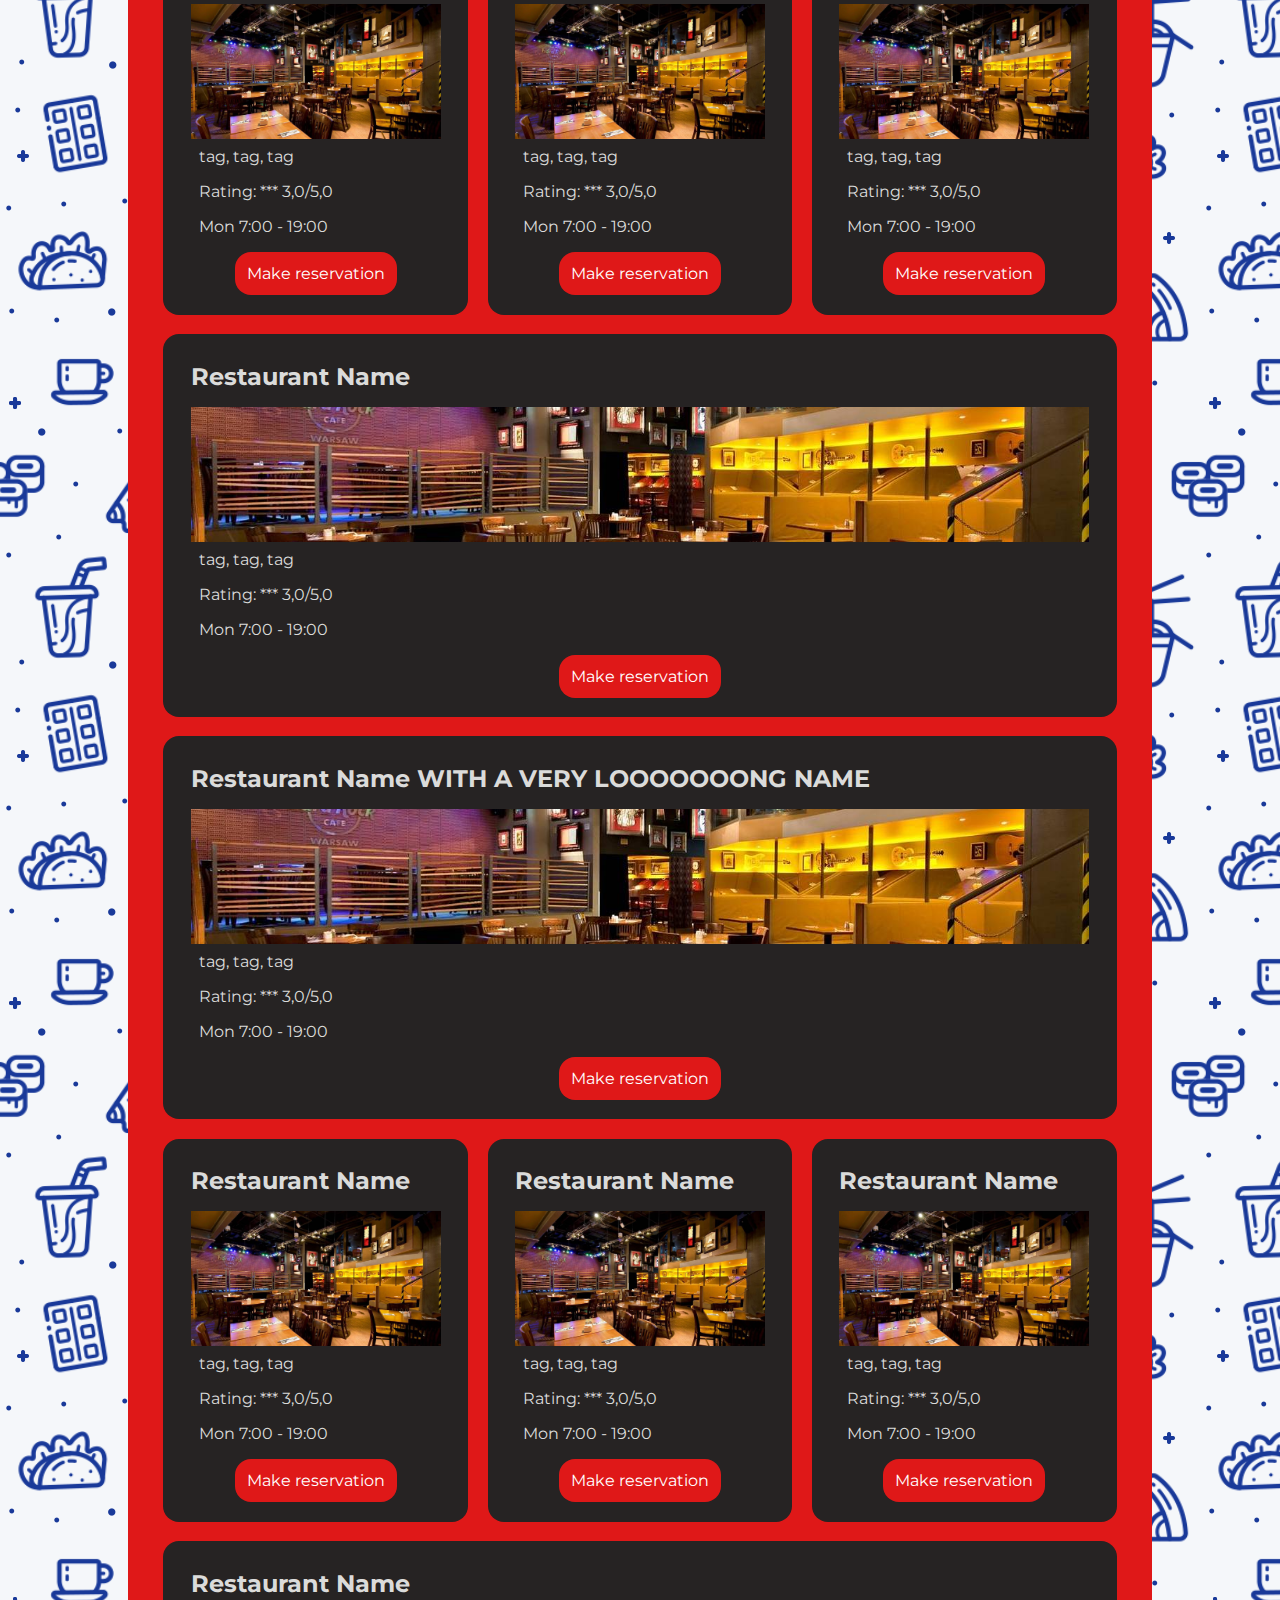
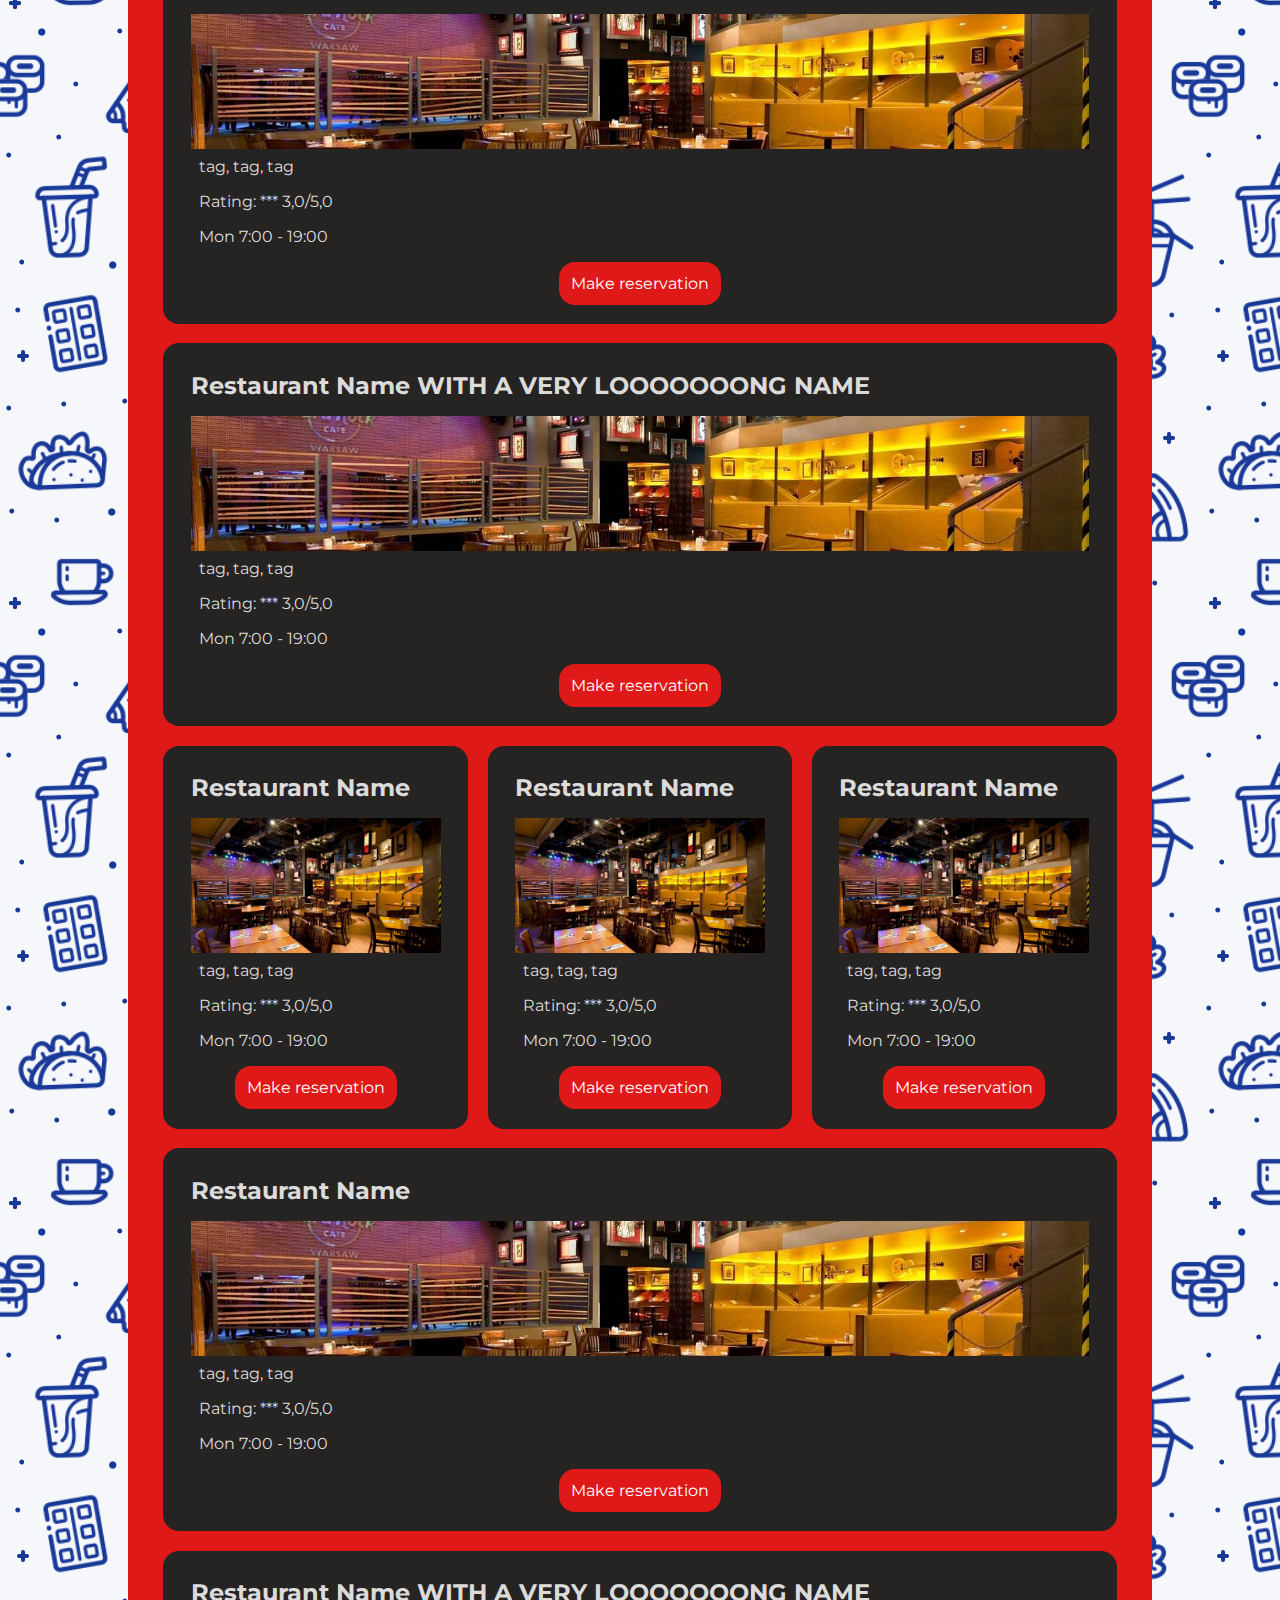
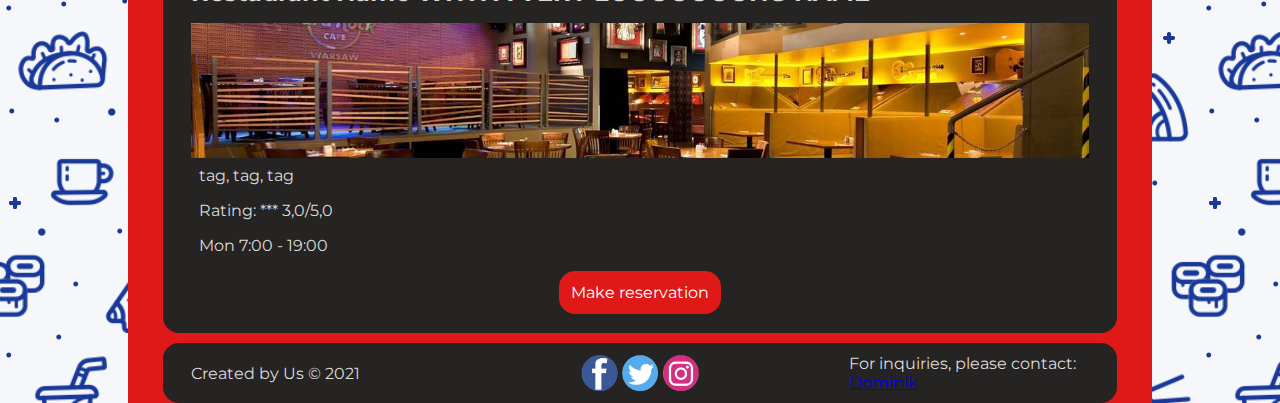
==== commit aed2d435: "Added color toggle" ====
--- a/SitAndEat/index.html
+++ b/SitAndEat/index.html
@@ -18,17 +18,10 @@
                             <a id="no-hover" class="nav-link brand-name" href="index.html">Sit&nbsp;&&nbsp;Eat</a>
                         </li>
                         <li class="nav-item">
-                            <a class="nav-link" href="index.html">Home</a>
-                        </li>
-                        <li class="nav-item">
-                            <a class="nav-link" href="about.html">About</a>
-                        </li>
-                        <li class="nav-item">
-                            <a class="nav-link" href="contact.html">Contact</a>
+                            <a class="nav-link" onclick="changeTheme()">Toggle theme</a>
                         </li>
                     </ul>
                 </nav>
-                <div class="search-bar"></div>
                 <nav class="navbar2">
                     <ul class="navbar-nav2">
                         <li class="nav-item">
@@ -317,7 +310,7 @@
             <div class="footer-item">
                 <p>Created by Us &copy; 2021</p>
                 <img class=".social-media-icons" height="60px" src="../SitAndEat/Images/social-media.png" alt="social-media">
-                <p>For inquiries, please contact: </br> <a href="mailto:dominik.starzyk@codecool.com">Dominik</a></p>
+                <p>For inquiries, please contact:</br> <a href="mailto:dominik.starzyk@codecool.com">Dominik</a></p>
             </div>
         </footer>
         <div id="float">
--- a/SitAndEat/Styles/style.css
+++ b/SitAndEat/Styles/style.css
@@ -29,7 +29,7 @@
 }
 
 .brand-name {
-  background-image: url("../Images/logoV2.png");
+  background-image: url("../Images/logoV3.png");
   background-size: contain;
   background-position: center;
   background-repeat: no-repeat;
@@ -102,7 +102,10 @@
 .navbar::-webkit-scrollbar,
 .navbar2::-webkit-scrollbar,
 .flex-description::-webkit-scrollbar,
-.modal-content::-webkit-scrollbar {
+.modal-content::-webkit-scrollbar,
+.modal-body::-webkit-scrollbar,
+.grid-container::-webkit-scrollbar,
+.modal::-webkit-scrollbar {
   display: none;
 }
 
@@ -138,8 +141,8 @@
   text-decoration: none;
   display: block;
 }
-.nav-item:hover,
-#make-reservation:hover {
+
+.nav-item:hover, #make-reservation:hover {
   background-color: var(--hover-color);
   border-radius: var(--radius);
 }
@@ -272,18 +275,9 @@
   padding: 0;
   width: auto;
 }
-#textInputHour,
-#textInputPerson,
-#datefield {
-  background-color: var(--main-div-background-color);
-  color: var(--main-menu-font-color);
-}
 
 #float:hover {
   right: 0px;
-  background-color: var(--main-background-color);
-  transition: 0.3s;
-  opacity: 100%;
 }
 
 @media screen and (min-width: 875px) {
@@ -377,6 +371,12 @@
     margin: 0 1%;
   }
 }
+
+@media screen and (max-width: 700px) {
+    .grid-item {
+        width: 5rem;
+    }
+  }
 
 .modal {
   display: none;
@@ -393,17 +393,21 @@
 }
 
 .modal-content {
+    position: fixed;
+    top: -59px;
   overflow-x: scroll;
   overflow-y: scroll;
   border-radius: var(--radius);
   background-color: #fefefe;
-  margin: 15% auto;
+  margin: 15% var(--main-content-margin);
   padding: 20px;
   border: 1px solid #888;
   width: var(--main-content-width);
 }
 
 .close {
+    position: absolute;
+    right: 1rem;
   color: #aaa;
   float: right;
   font-size: 28px;
@@ -423,27 +427,28 @@
 
 .modal-content {
   position: relative;
-  background-color: #fefefe;
-  margin: auto;
+  background-color: var(--main-div-font-color);
+  margin: var(--main-content-margin);
   padding: 0;
   border: 1px solid #888;
-  width: 80%;
+  width: var(--main-content-width);
   box-shadow: 0 4px 8px 0 rgba(0, 0, 0, 0.2), 0 6px 20px 0 rgba(0, 0, 0, 0.19);
   animation-name: animatetop;
   animation-duration: 0.4s;
 }
 
 .grid-container {
+    margin-top: 1rem;
+    padding: 1rem;
   display: grid;
-  grid-template-columns: 100px 100px 100px 100px 100px;
-  grid-template-rows: 100px 100px 100px 100px 100px;
+  grid-template-columns: repeat(8,1fr);
+  grid-template-rows: repeat(8,auto);
 }
 
 .grid-item {
   background-image: url("../Images/carpet1.jpg");
   background-size: cover;
-  height: 100px;
-  width: 100px;
+  aspect-ratio: 1;
 }
 
 .with-table {
@@ -475,11 +480,11 @@
 
 @keyframes animatetop {
   from {
-    top: -300px;
+    top: -359px;
     opacity: 0;
   }
   to {
-    top: 0;
+    top: -59px;
     opacity: 1;
   }
 }
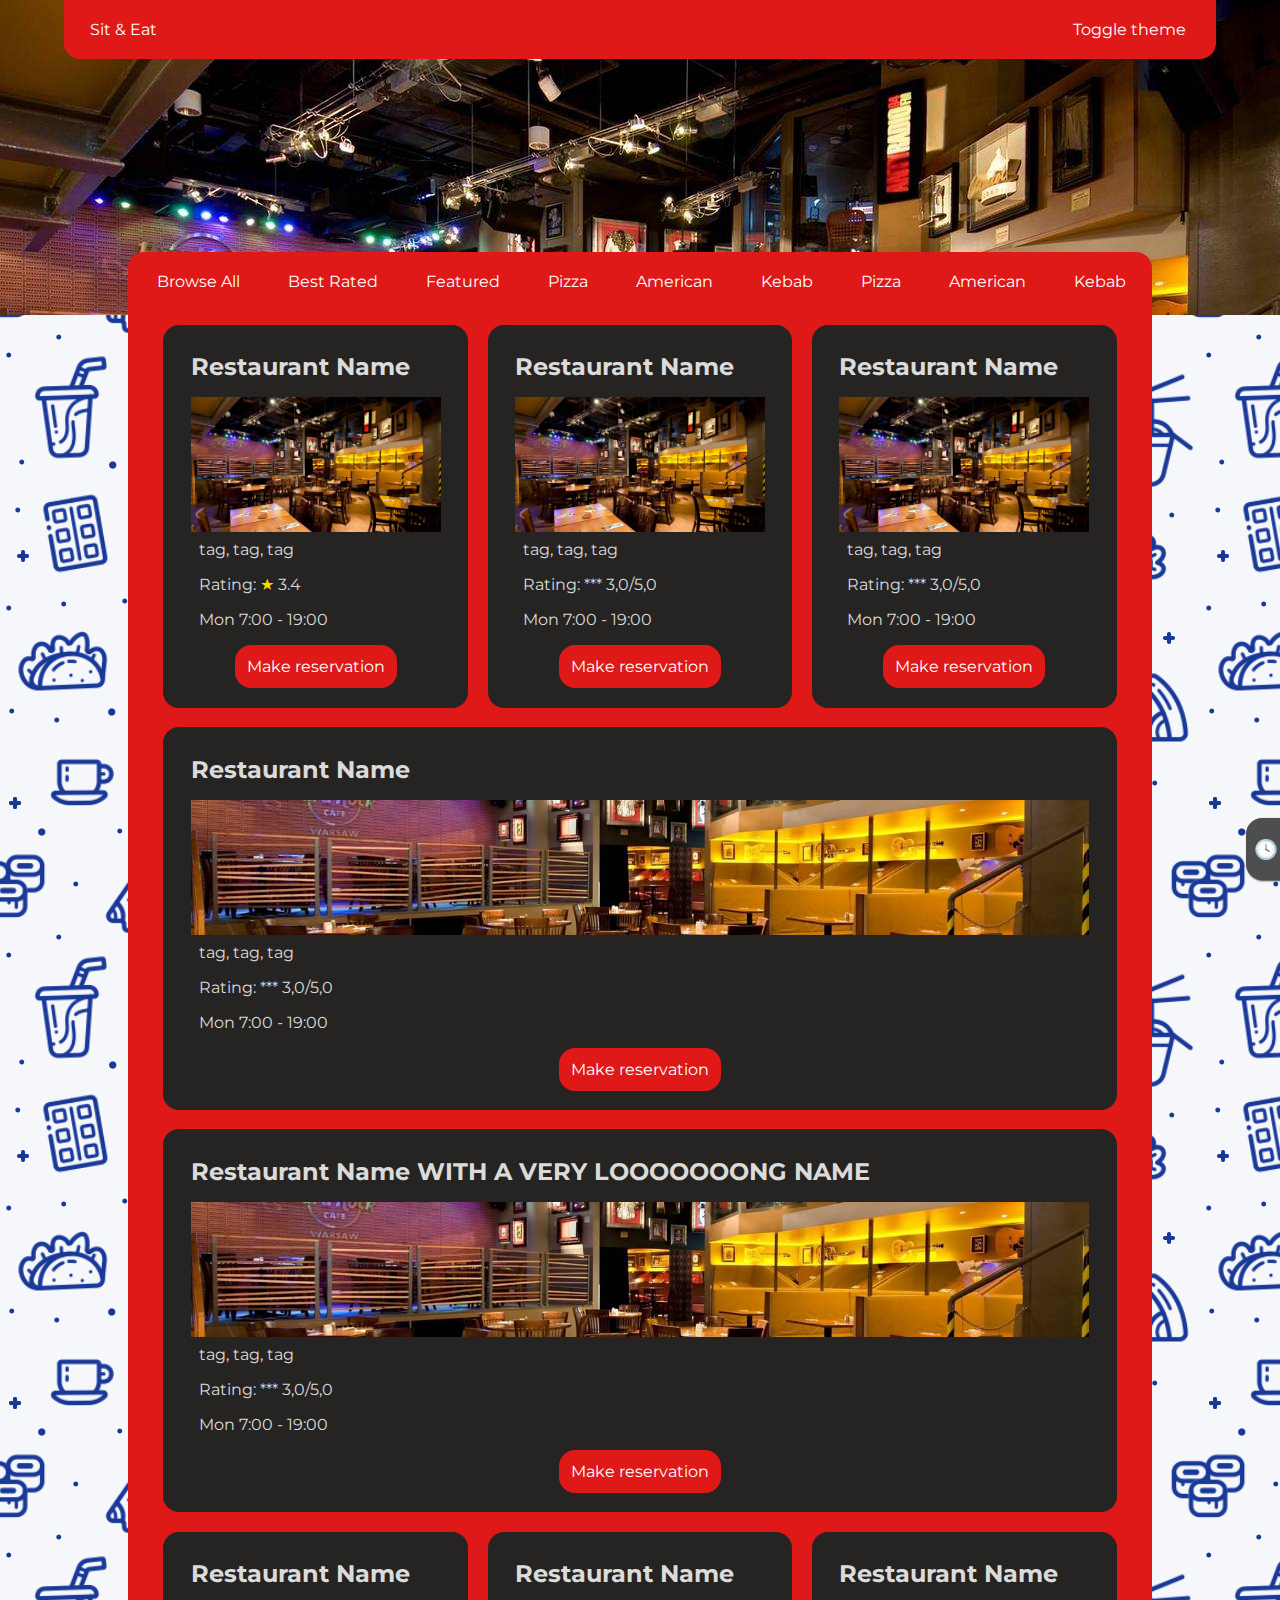
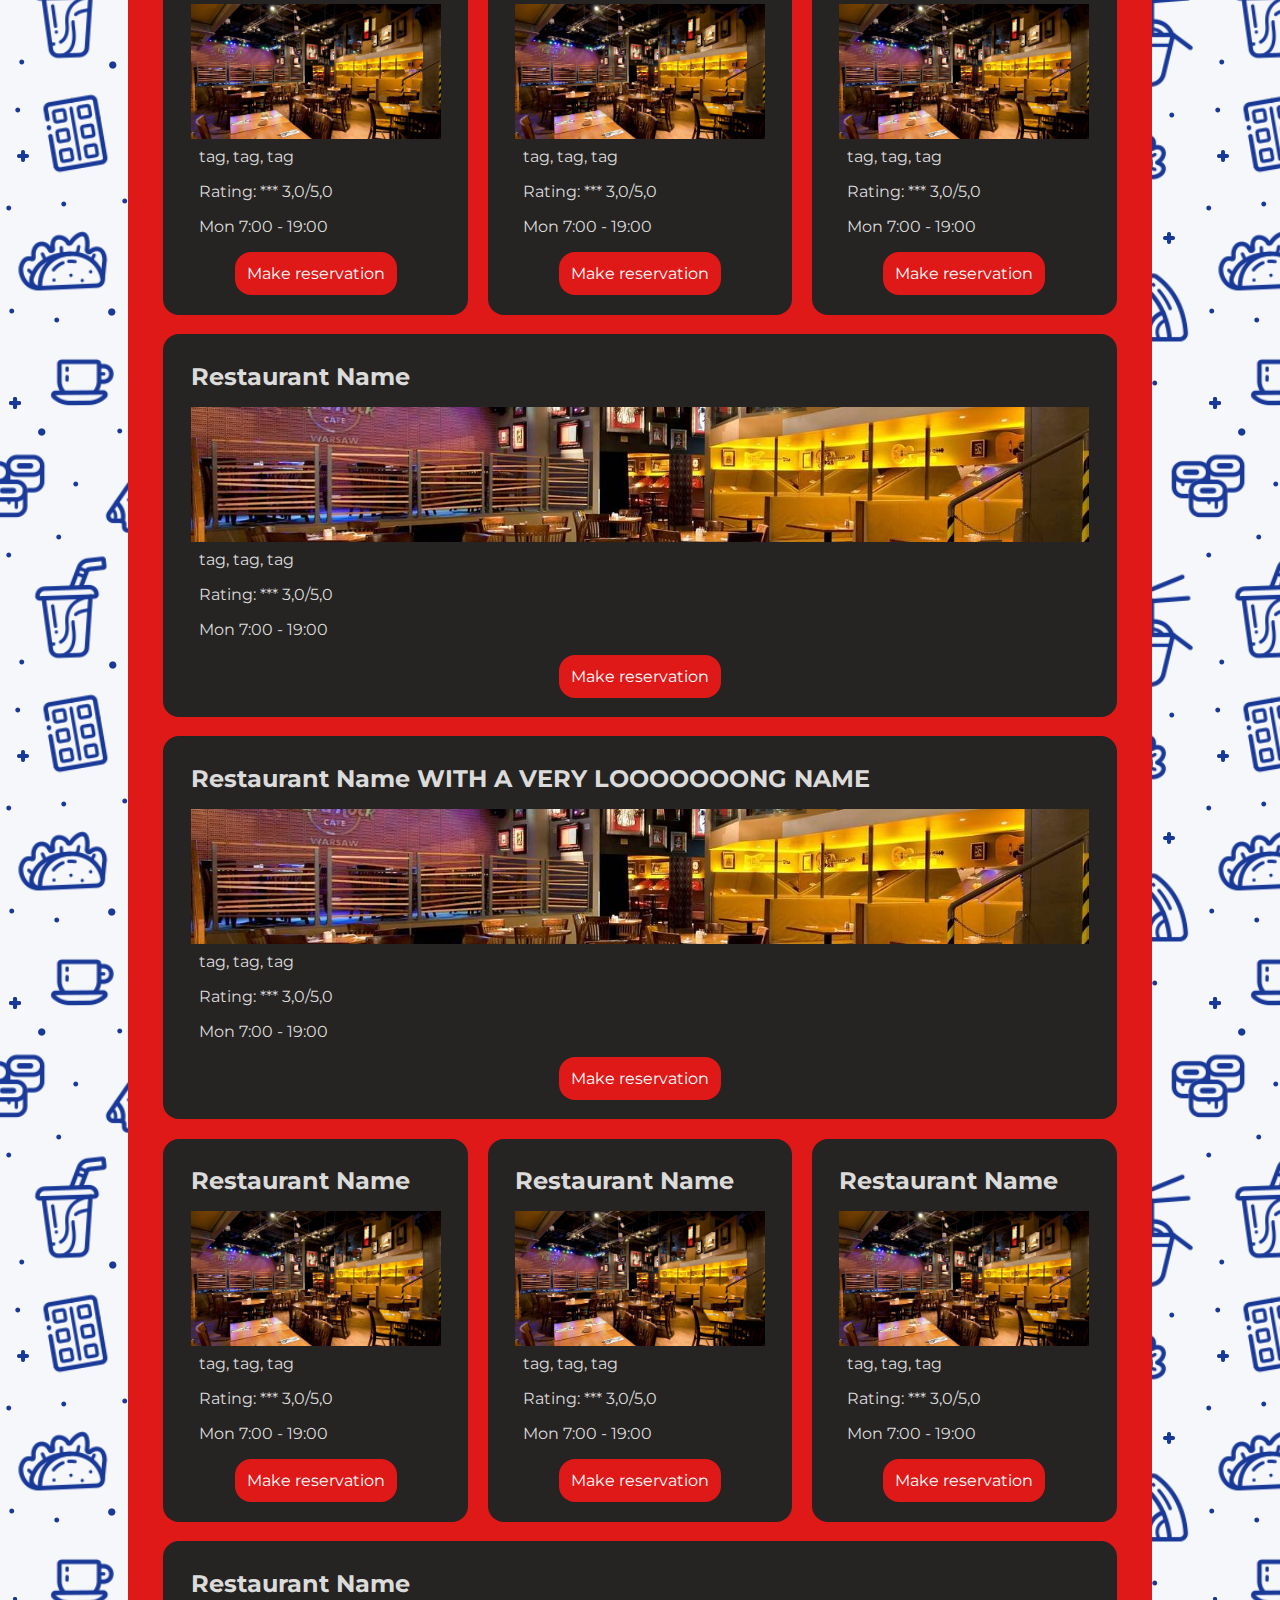
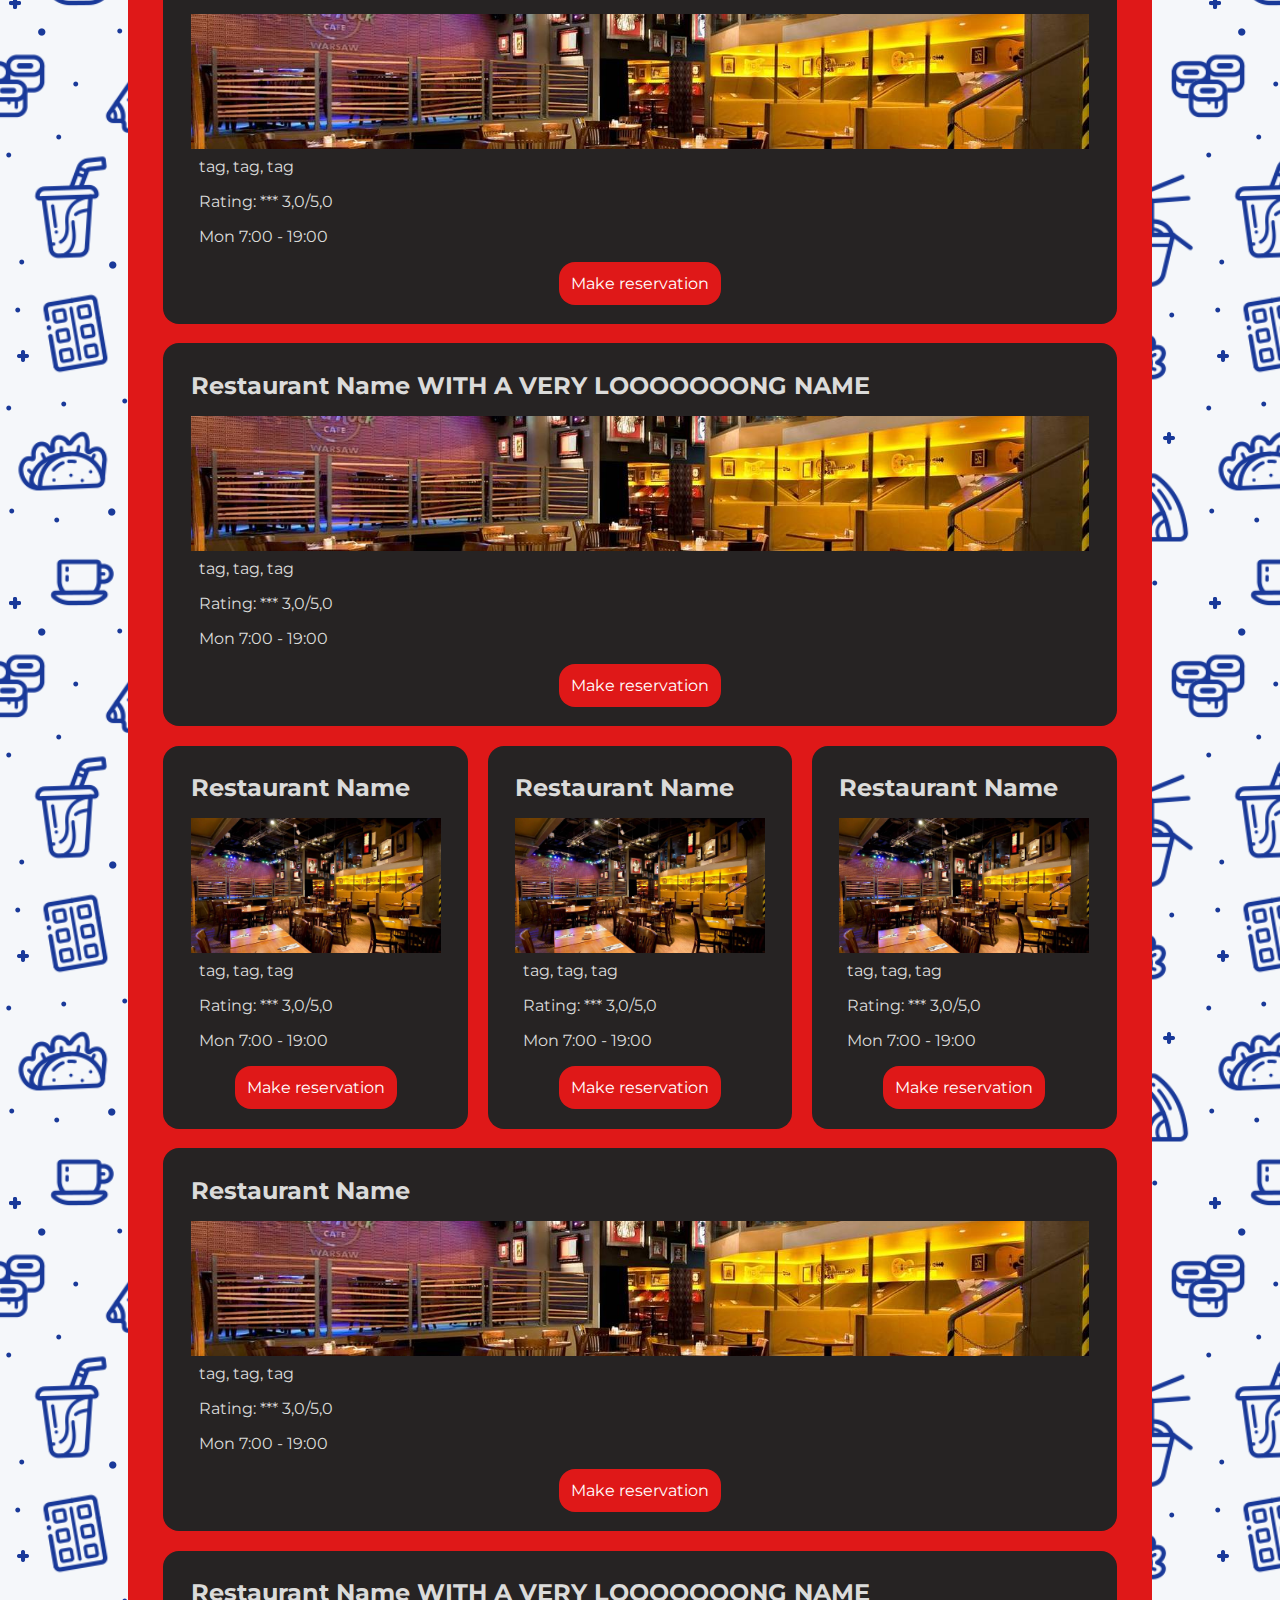
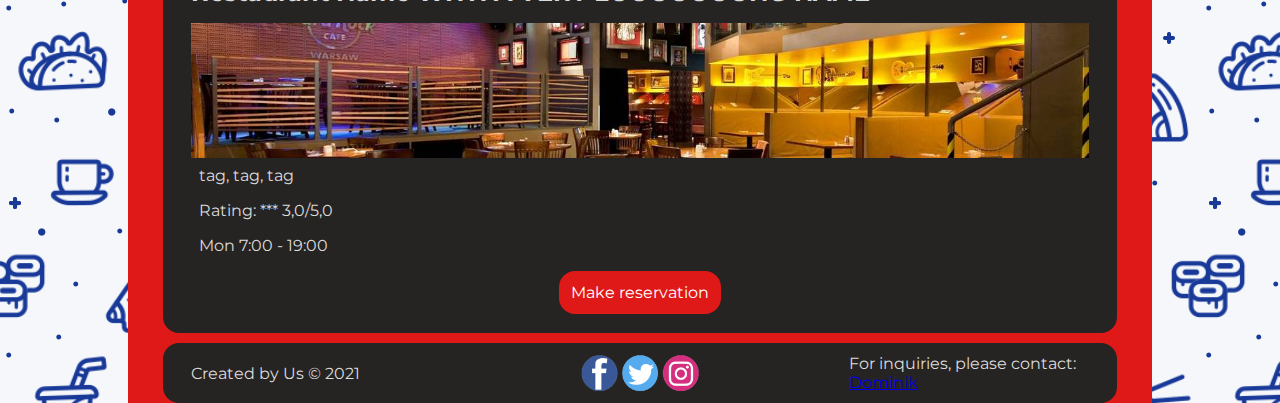
==== commit 02a59f51: "Merge branch 'main' of https://github.com/koloczz/sit-eat" ====
--- a/SitAndEat/index.html
+++ b/SitAndEat/index.html
@@ -310,7 +310,7 @@
             <div class="footer-item">
                 <p>Created by Us &copy; 2021</p>
                 <img class=".social-media-icons" height="60px" src="../SitAndEat/Images/social-media.png" alt="social-media">
-                <p>For inquiries, please contact:</br> <a href="mailto:dominik.starzyk@codecool.com">Dominik</a></p>
+                <p>For inquiries, please contact: </br> <a href="mailto:dominik.starzyk@codecool.com">Dominik</a></p>
             </div>
         </footer>
         <div id="float">
--- a/SitAndEat/Styles/style.css
+++ b/SitAndEat/Styles/style.css
@@ -275,9 +275,18 @@
   padding: 0;
   width: auto;
 }
+#textInputHour,
+#textInputPerson,
+#datefield {
+  background-color: var(--main-div-background-color);
+  color: var(--main-menu-font-color);
+}
 
 #float:hover {
   right: 0px;
+  background-color: var(--main-background-color);
+  transition: 0.3s;
+  opacity: 100%;
 }
 
 @media screen and (min-width: 875px) {
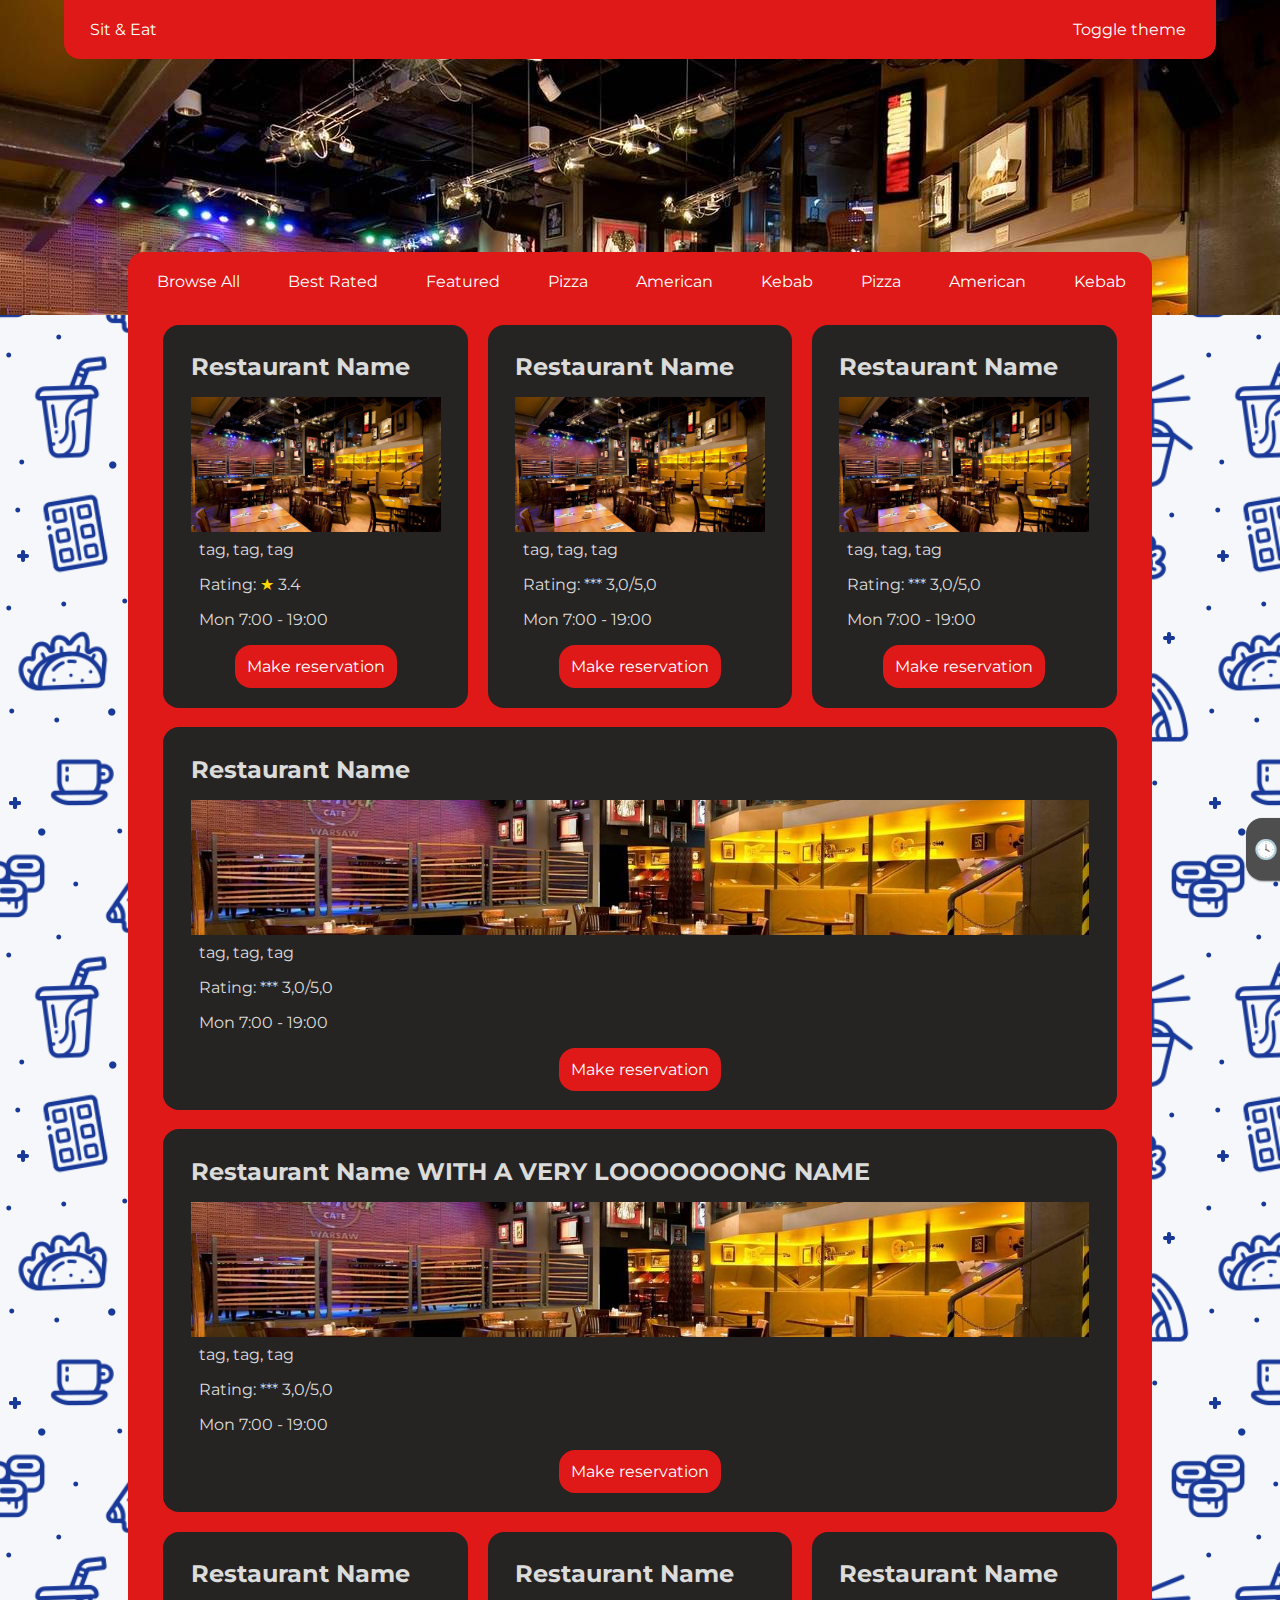
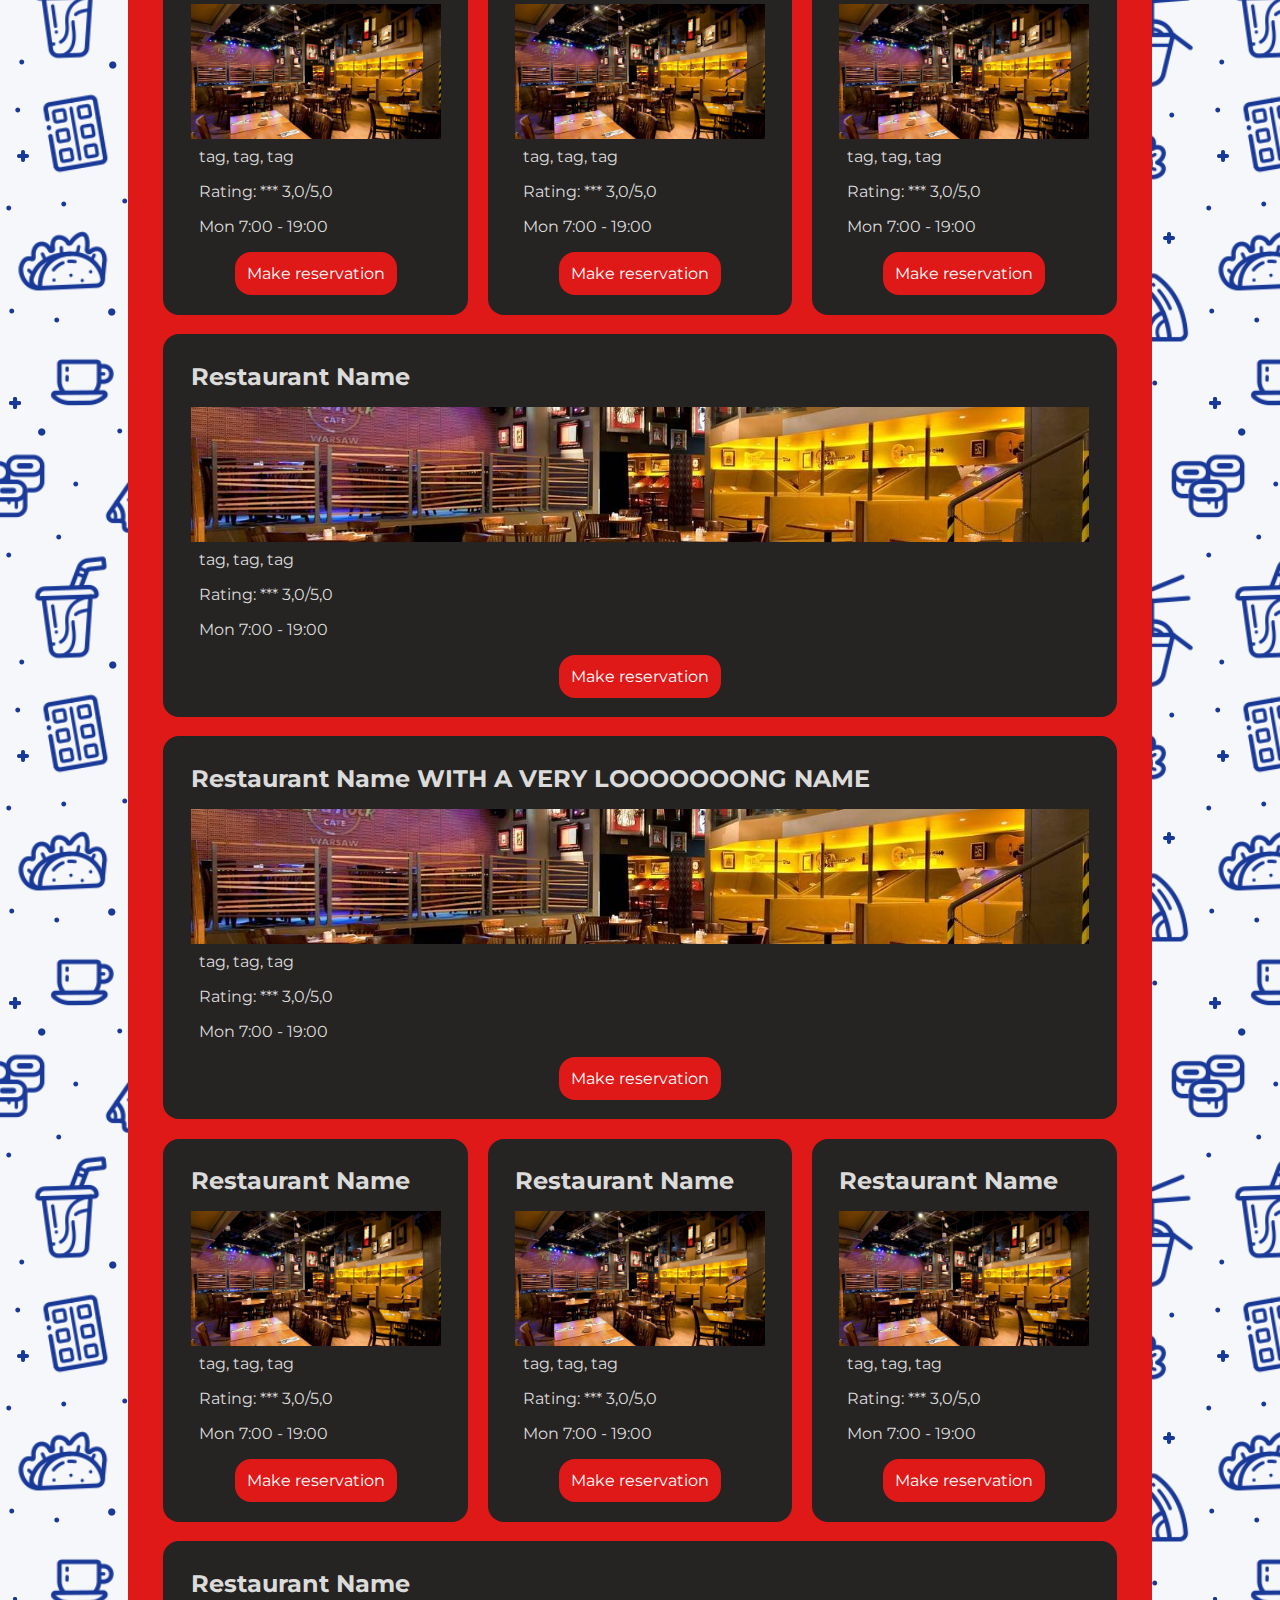
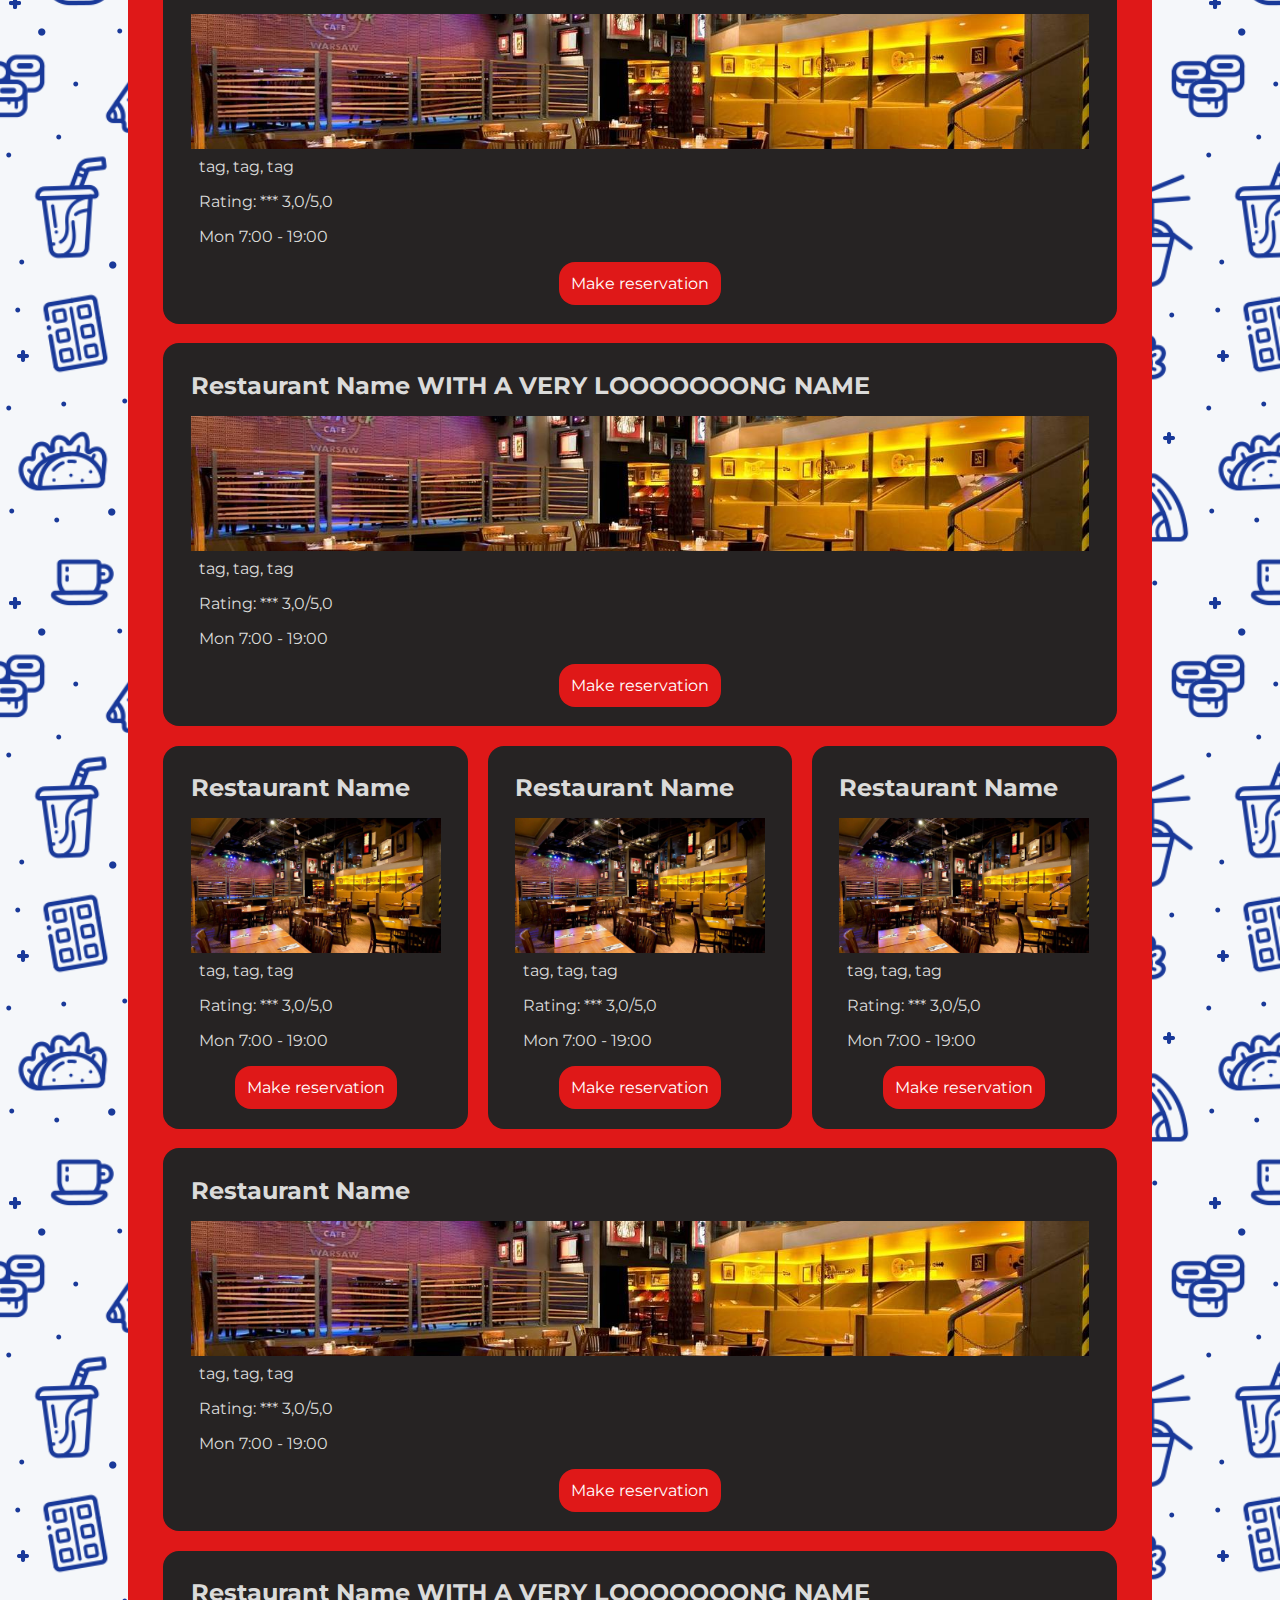
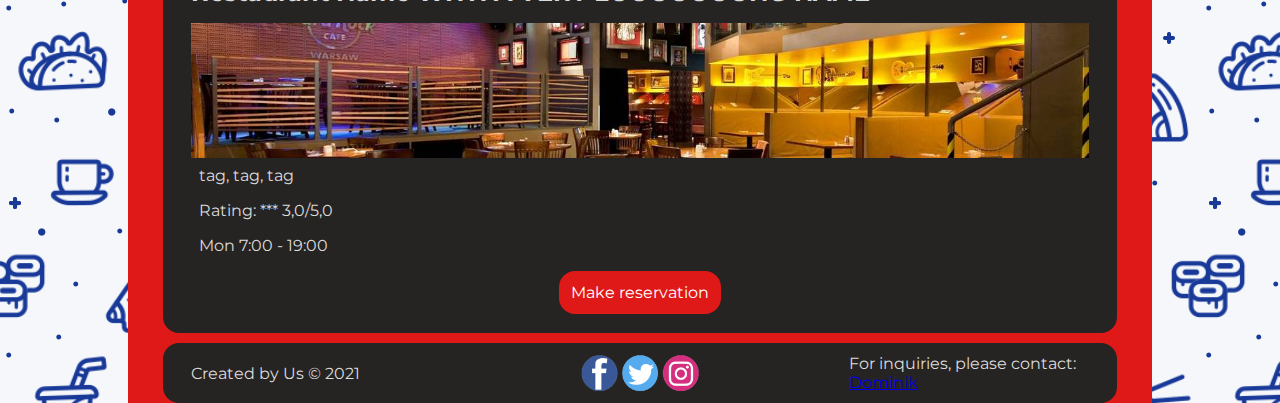
==== commit 0490c375: "Timeslider cleaning in HTML" ====
--- a/SitAndEat/index.html
+++ b/SitAndEat/index.html
@@ -8,6 +8,7 @@
 		<link href='https://fonts.googleapis.com/css?family=Montserrat' rel='stylesheet'>
         <link rel="icon" href="Images/logoV2.png">
         <script src="Scripts/main.js"></script>
+        <link rel="stylesheet" href="https://cdnjs.cloudflare.com/ajax/libs/font-awesome/4.7.0/css/font-awesome.min.css">
     </head>
     <body onscroll="stickToTop()">
         <header>
@@ -325,10 +326,9 @@
                 <input type="number" class="input" id="textInputPerson" value="1">
                 <input class="slidecontainer" type="range" min="1" max="16" value="1" class="slider" id="myRange" onchange="updateTextInput2(this.value)">            
             </p>
-            <p>
-                <link rel="stylesheet" href="https://cdnjs.cloudflare.com/ajax/libs/font-awesome/4.7.0/css/font-awesome.min.css">
+            <p>               
                 <i class="fa fa-calendar" style="font-size:24px"></iclass></i>
-                <input id="datefield" type="date" id="start" name="date-time" value="">
+                <input id="datefield" type="date" name="date-time" value="">
             </p>
         </div>
     </body>
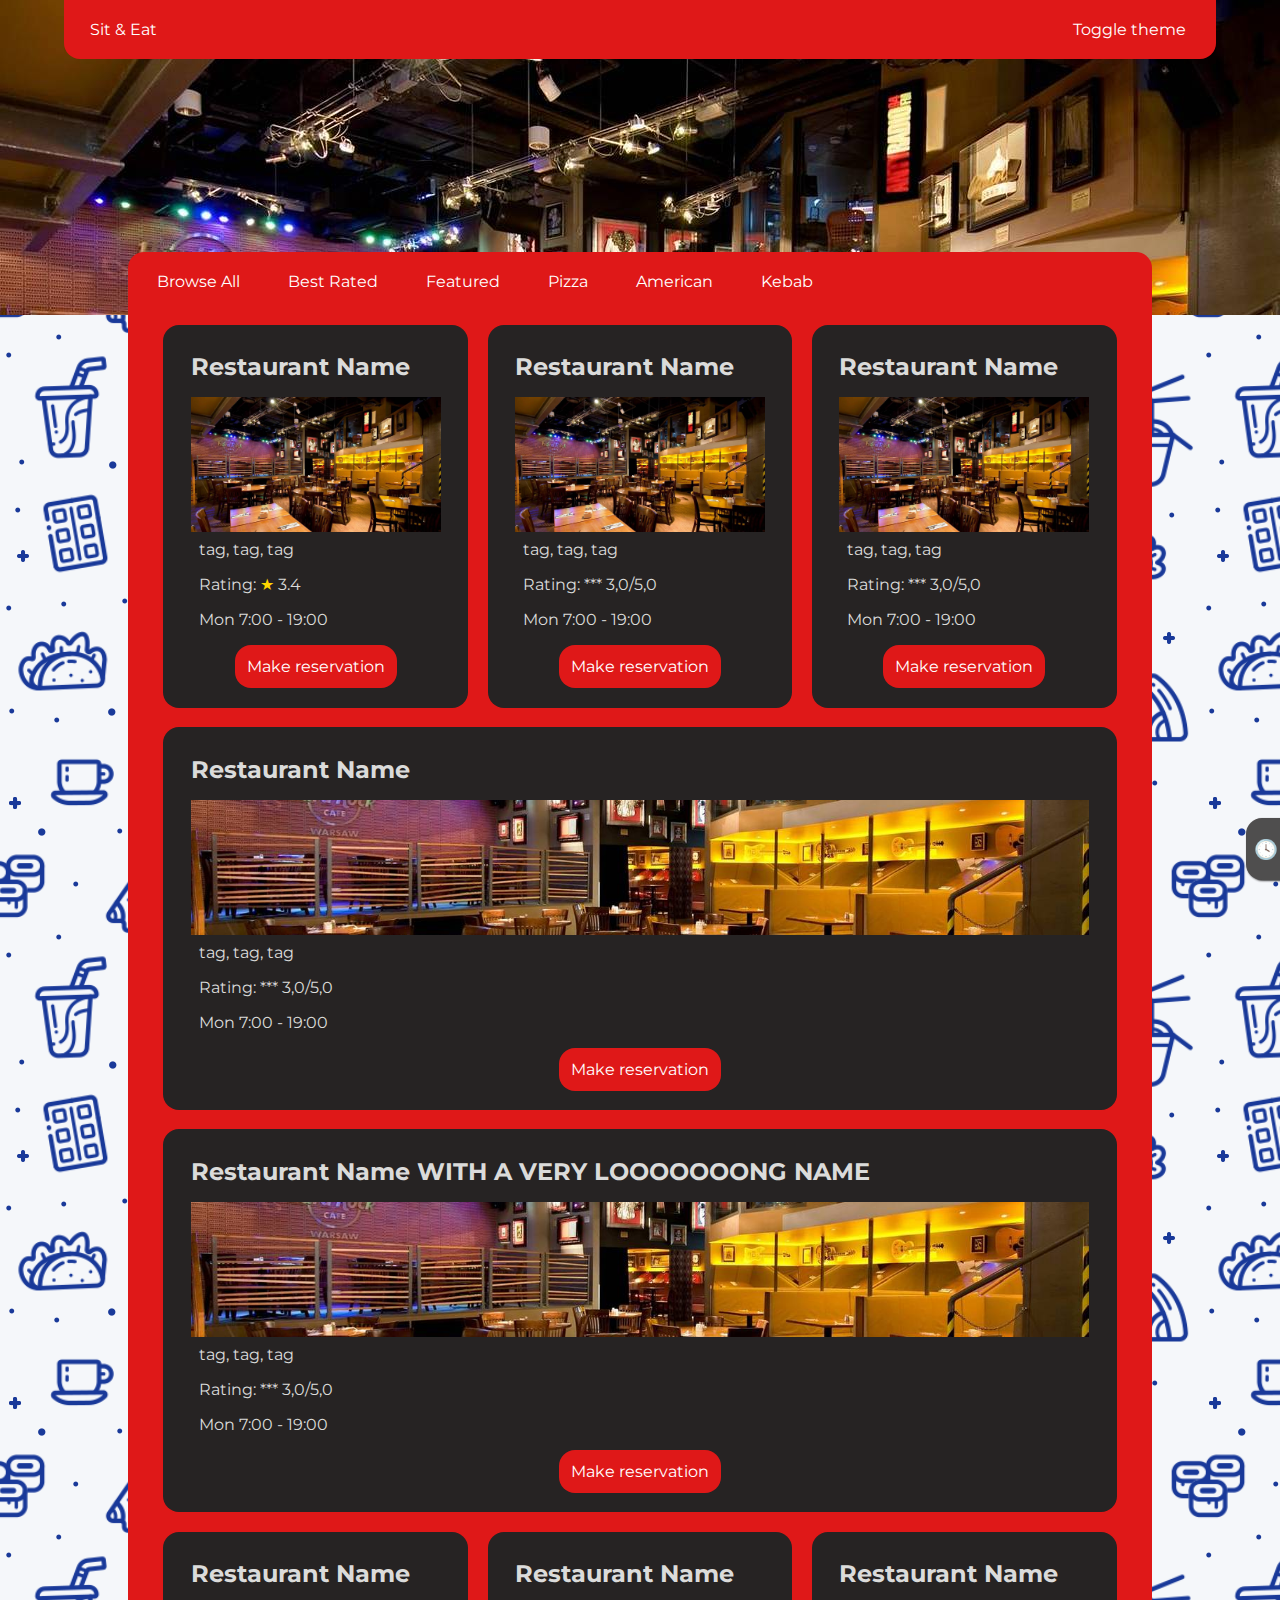
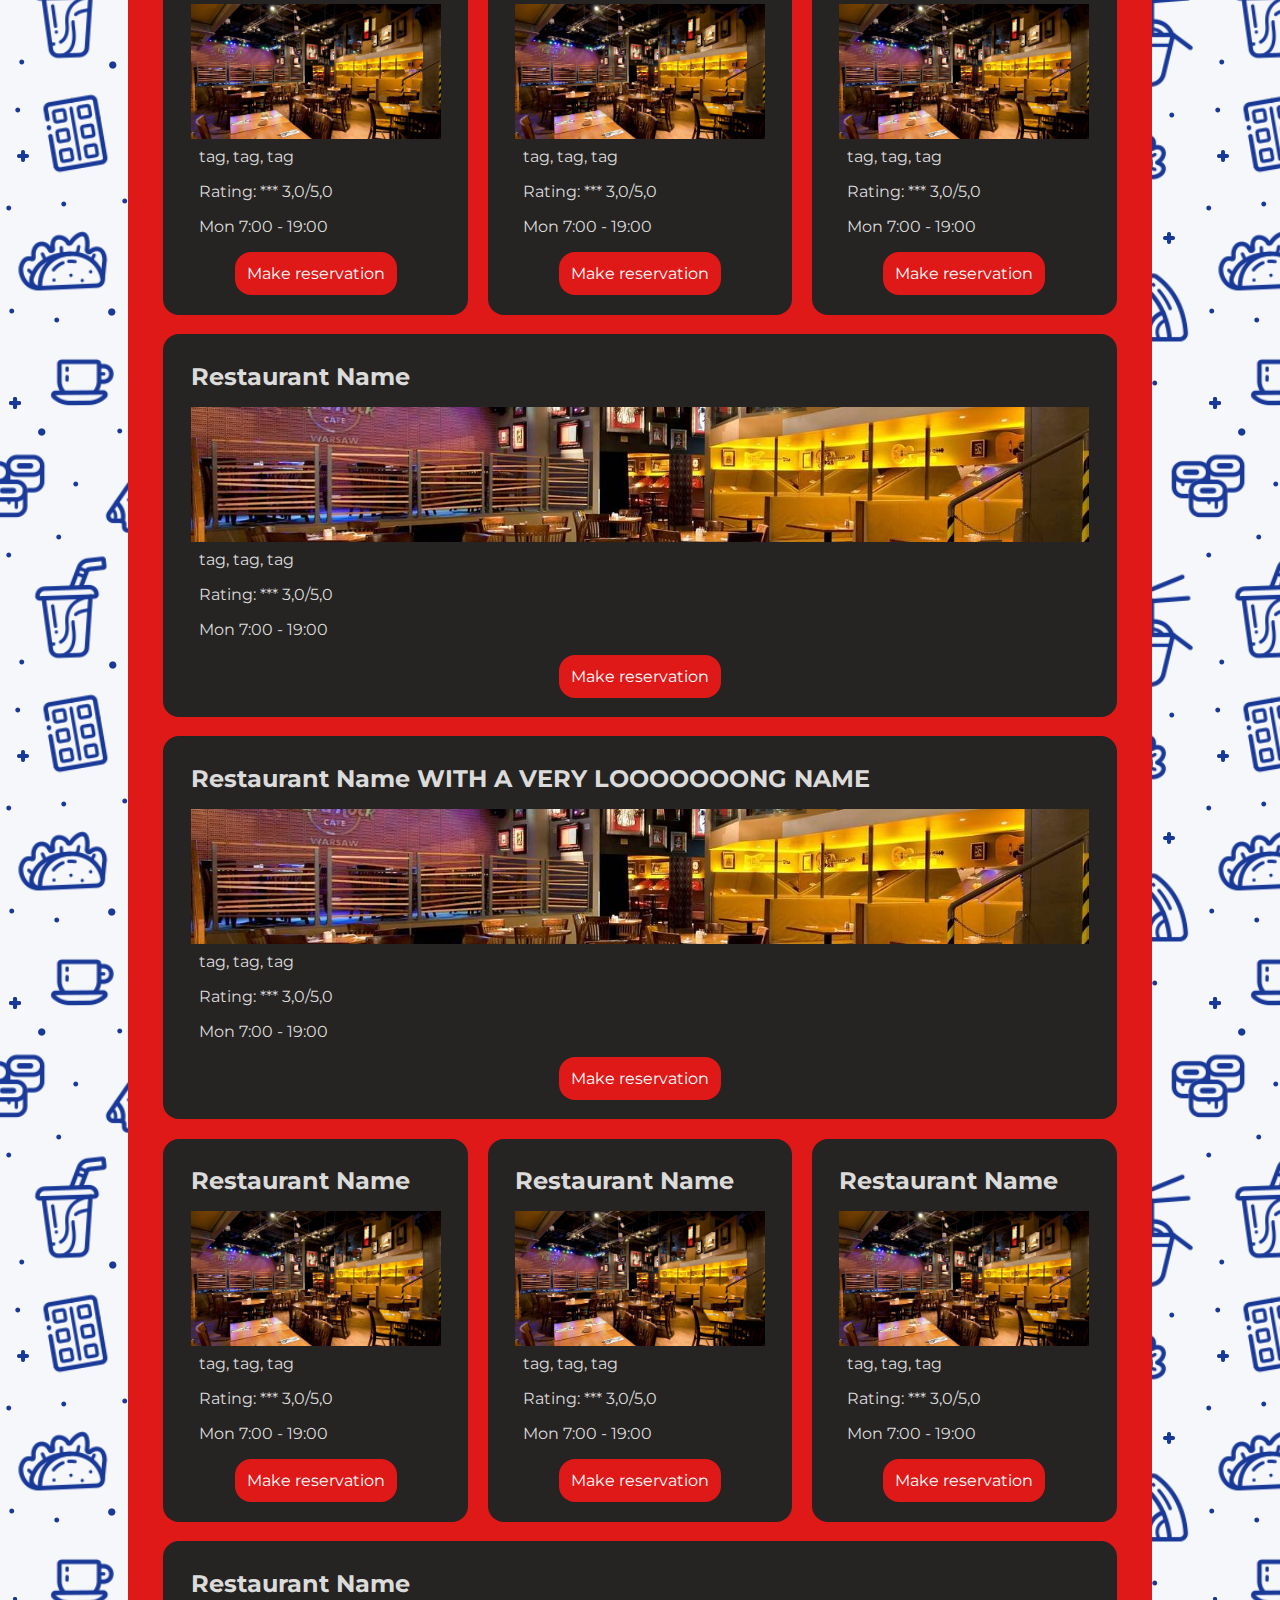
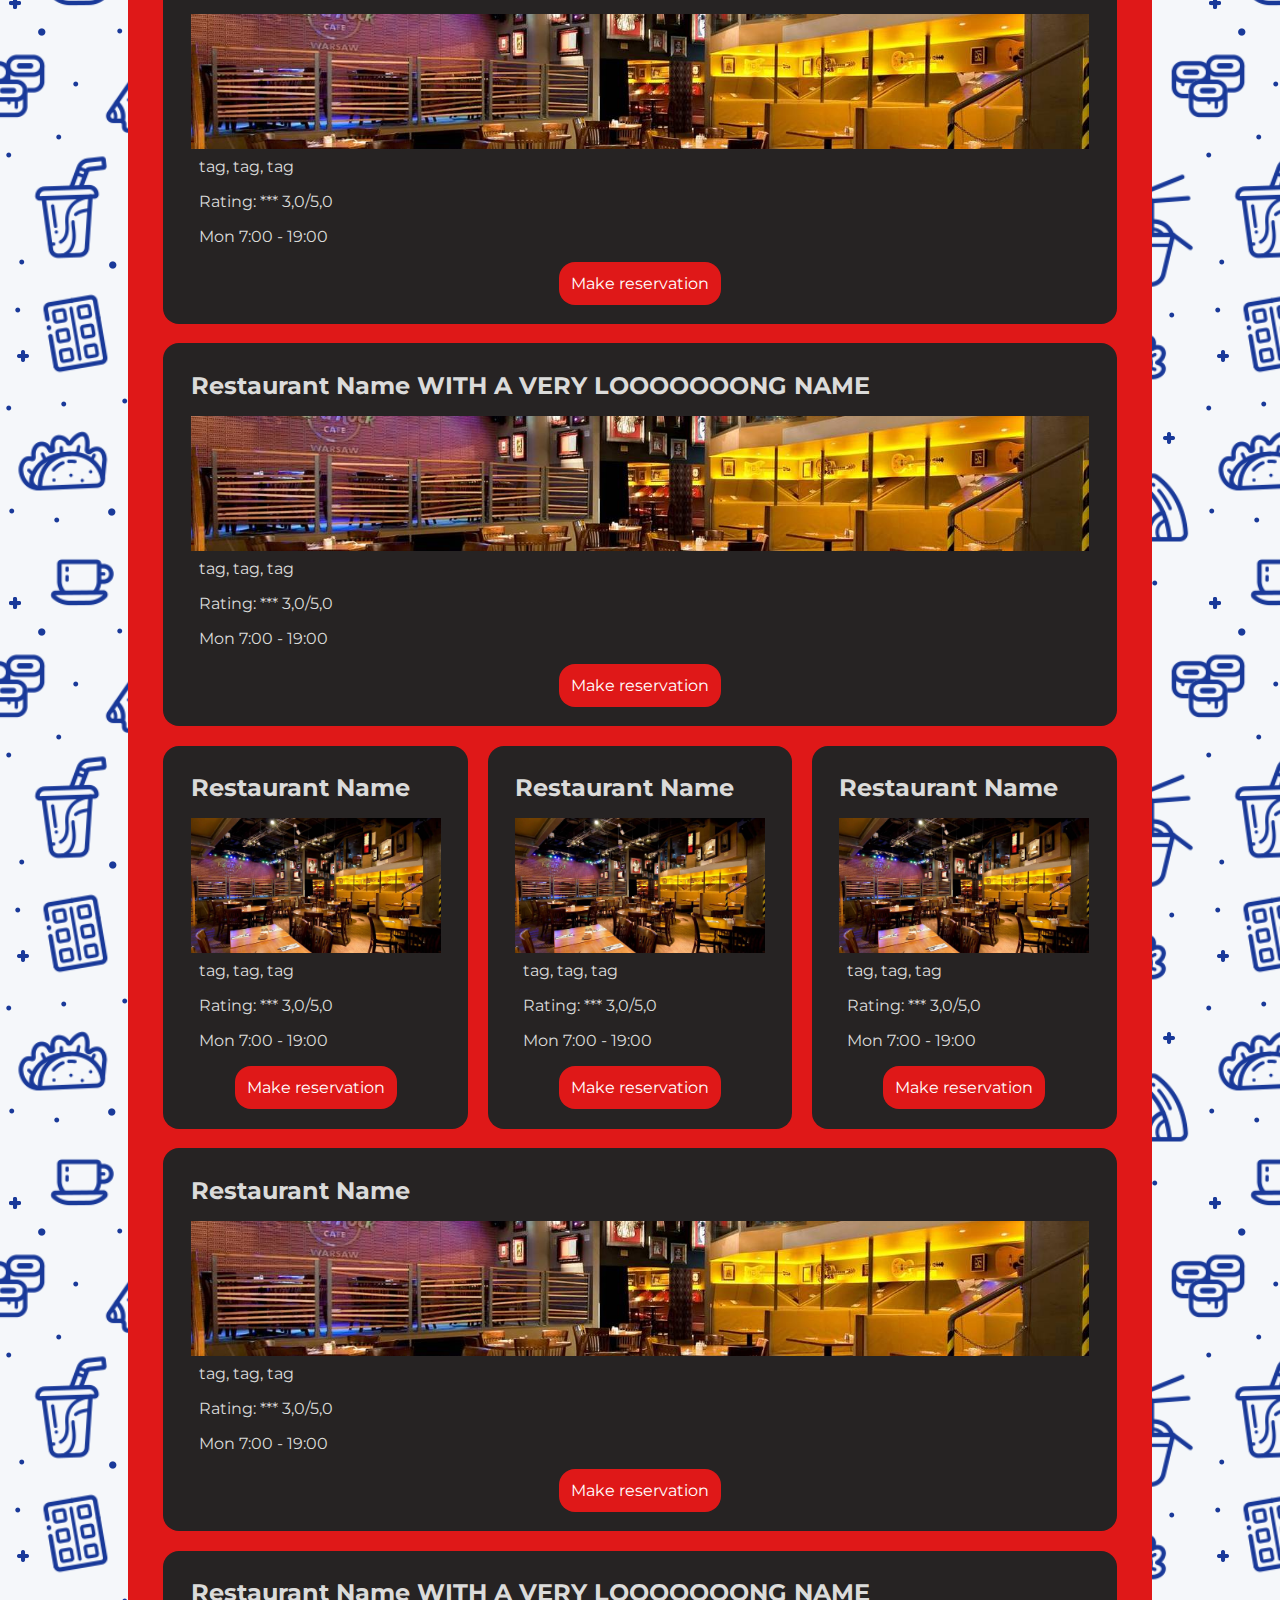
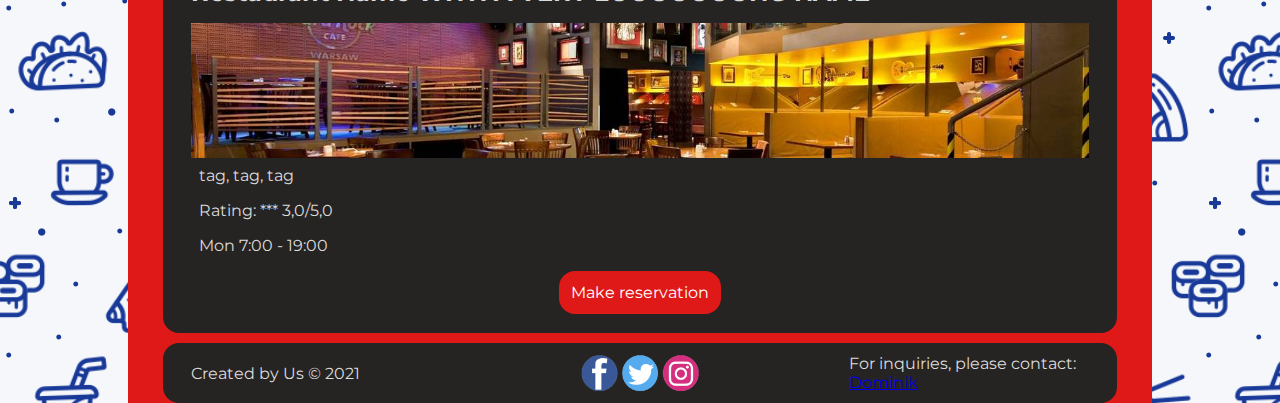
==== commit bbf48ec5: "Adjusted layout" ====
--- a/SitAndEat/index.html
+++ b/SitAndEat/index.html
@@ -6,9 +6,8 @@
         <meta name="viewport" content="width=device-width, initial-scale=1">
 		<link rel="stylesheet" type="text/css" href="Styles/style.css">
 		<link href='https://fonts.googleapis.com/css?family=Montserrat' rel='stylesheet'>
-        <link rel="icon" href="Images/logoV2.png">
+        <link rel="icon" href="Images/logoV3.png">
         <script src="Scripts/main.js"></script>
-        <link rel="stylesheet" href="https://cdnjs.cloudflare.com/ajax/libs/font-awesome/4.7.0/css/font-awesome.min.css">
     </head>
     <body onscroll="stickToTop()">
         <header>
@@ -26,40 +25,22 @@
                 <nav class="navbar2">
                     <ul class="navbar-nav2">
                         <li class="nav-item">
-                            <a class="nav-link" href="index.html">Browse&nbsp;All</a>
-                        </li>
-                        <li class="nav-item">
-                            <a class="nav-link" href="about.html">Best&nbsp;Rated</a>
-                        </li>
-                        <li class="nav-item">
-                            <a class="nav-link" href="contact.html">Featured</a>
-                        </li>
-                        <li class="nav-item">
-                            <a class="nav-link" href="contact.html">Pizza</a>
-                        </li>
-                        <li class="nav-item">
-                            <a class="nav-link" href="contact.html">American</a>
-                        </li>
-                        <li class="nav-item">
-                            <a class="nav-link" href="contact.html">Kebab</a>
-                        </li>
-                        <li class="nav-item">
-                            <a class="nav-link" href="contact.html">Pizza</a>
-                        </li>
-                        <li class="nav-item">
-                            <a class="nav-link" href="contact.html">American</a>
-                        </li>
-                        <li class="nav-item">
-                            <a class="nav-link" href="contact.html">Kebab</a>
-                        </li>
-                        <li class="nav-item">
-                            <a class="nav-link" href="contact.html">Pizza</a>
-                        </li>
-                        <li class="nav-item">
-                            <a class="nav-link" href="contact.html">American</a>
-                        </li>
-                        <li class="nav-item">
-                            <a class="nav-link" href="contact.html">Kebab</a>
+                            <a class="nav-link" href="#">Browse&nbsp;All</a>
+                        </li>
+                        <li class="nav-item">
+                            <a class="nav-link" href="#">Best&nbsp;Rated</a>
+                        </li>
+                        <li class="nav-item">
+                            <a class="nav-link" href="#">Featured</a>
+                        </li>
+                        <li class="nav-item">
+                            <a class="nav-link" href="#">Pizza</a>
+                        </li>
+                        <li class="nav-item">
+                            <a class="nav-link" href="#">American</a>
+                        </li>
+                        <li class="nav-item">
+                            <a class="nav-link" href="#">Kebab</a>
                         </li>
                     </ul>
                 </nav>
@@ -326,9 +307,10 @@
                 <input type="number" class="input" id="textInputPerson" value="1">
                 <input class="slidecontainer" type="range" min="1" max="16" value="1" class="slider" id="myRange" onchange="updateTextInput2(this.value)">            
             </p>
-            <p>               
+            <p>
+                <link rel="stylesheet" href="https://cdnjs.cloudflare.com/ajax/libs/font-awesome/4.7.0/css/font-awesome.min.css">
                 <i class="fa fa-calendar" style="font-size:24px"></iclass></i>
-                <input id="datefield" type="date" name="date-time" value="">
+                <input id="datefield" type="date" id="start" name="date-time" value="">
             </p>
         </div>
     </body>
--- a/SitAndEat/Styles/style.css
+++ b/SitAndEat/Styles/style.css
@@ -216,7 +216,7 @@
 
 .reservation-button {
   margin: 0;
-  border: 2px solid var(--main-div-background-color);
+  outline: 2px solid var(--main-div-background-color);
   background-color: (--main-div-background-color);
   border-radius: 1em;
 }
